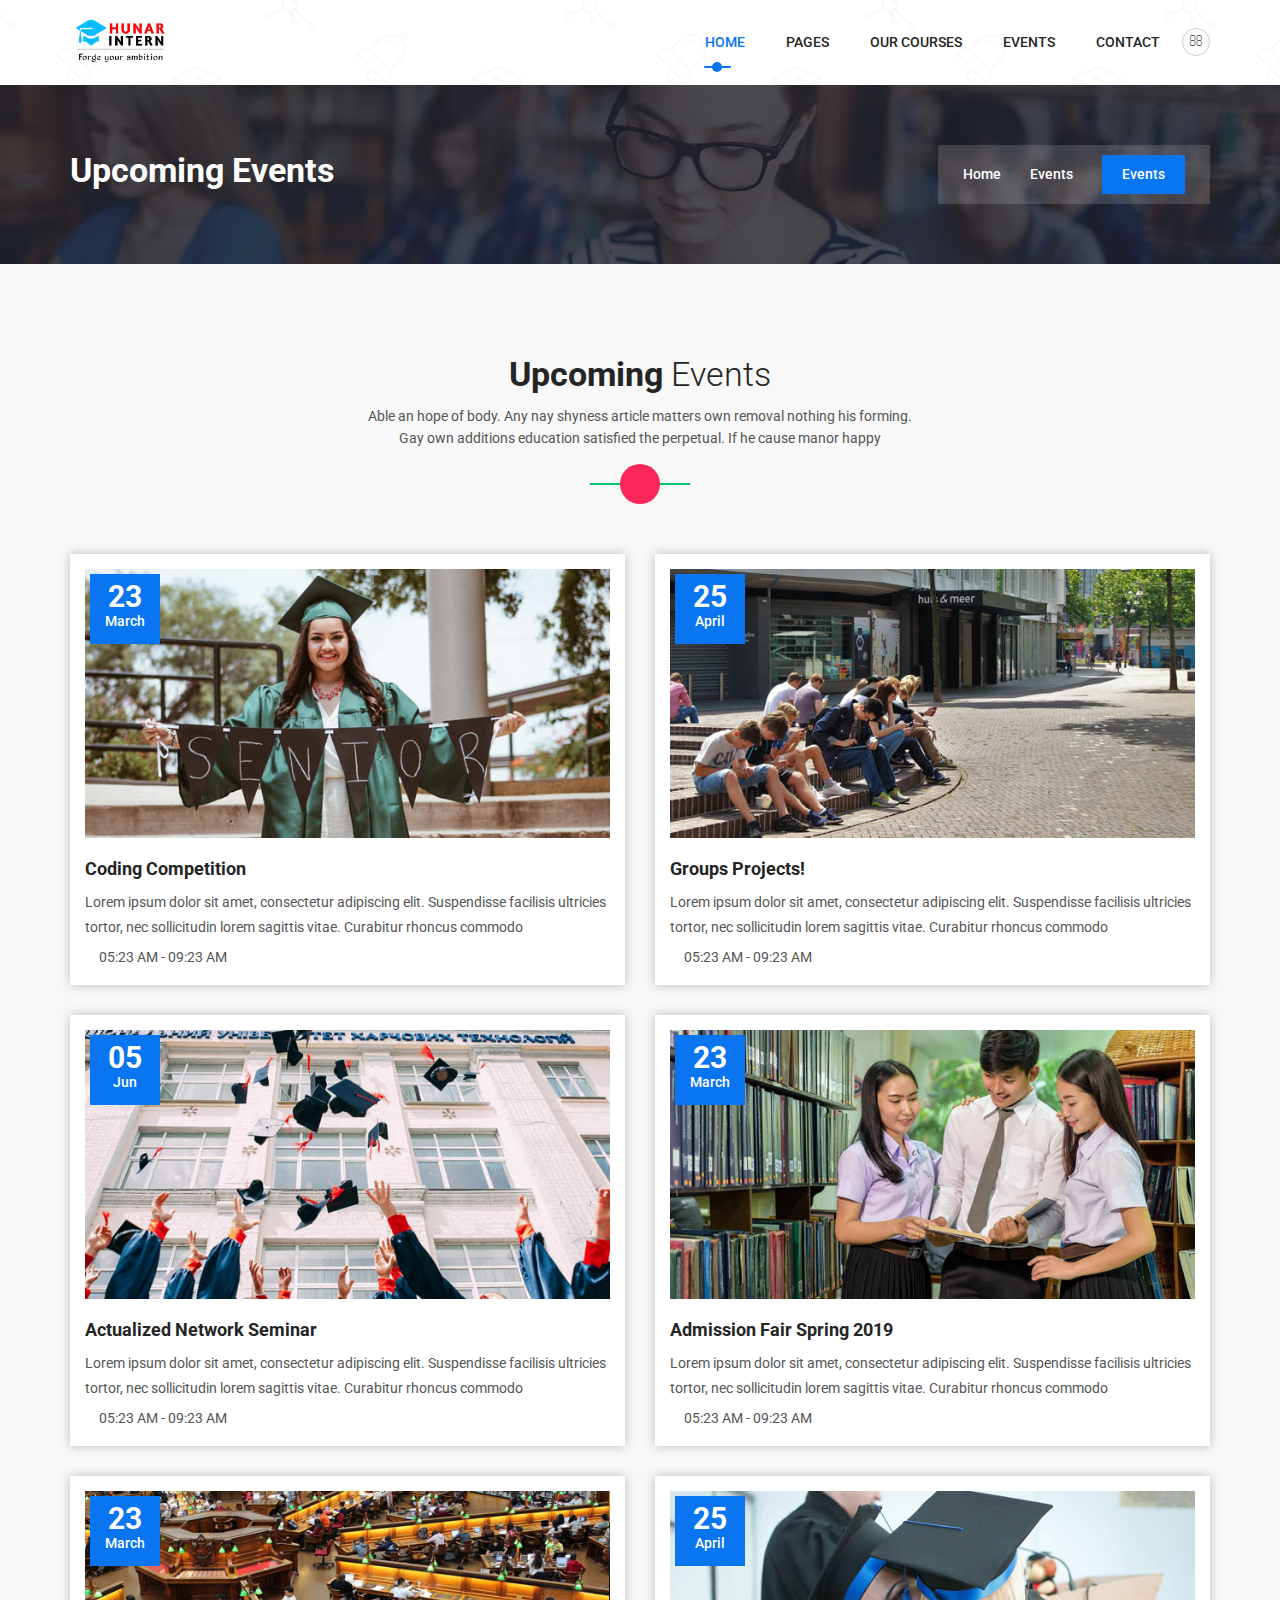
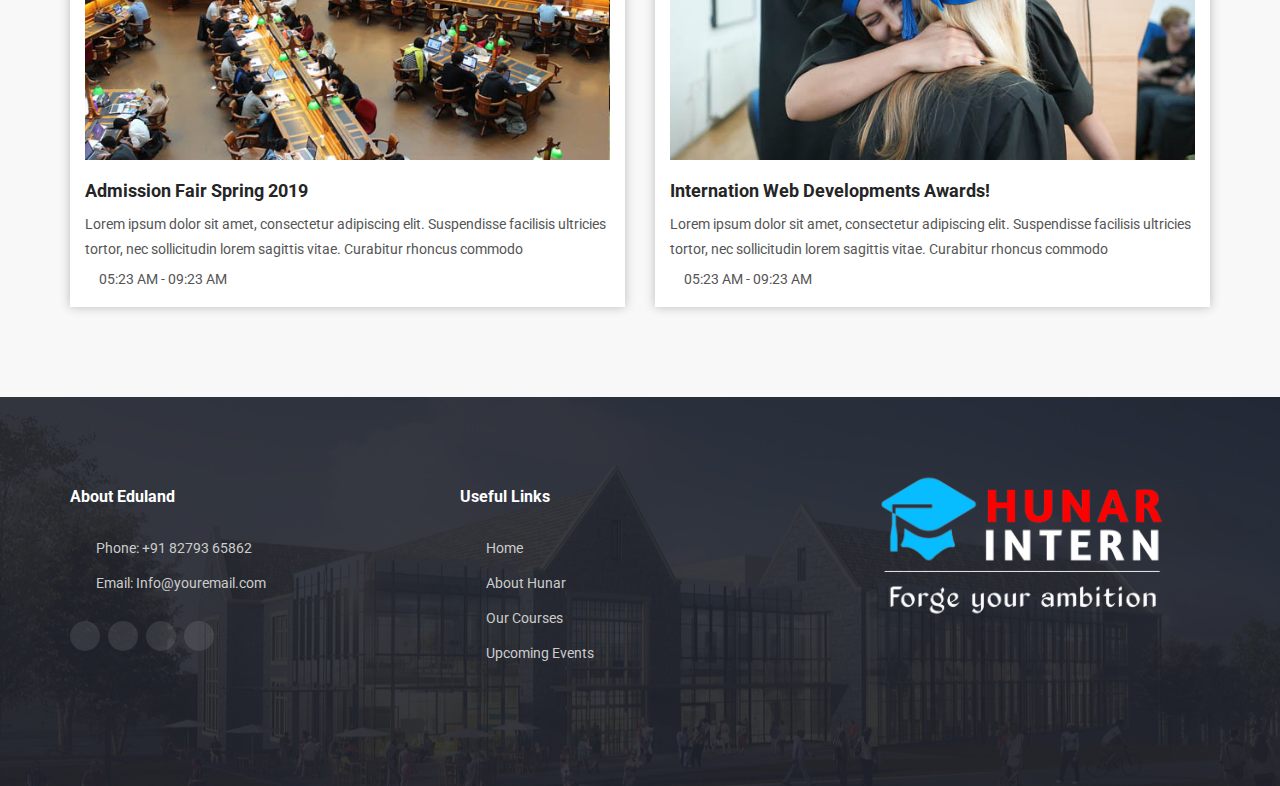
==== events.html @ 1fd1eab7 "First commit" ====
<!DOCTYPE html>
<html class="no-js" lang="zxx">
    <head>
		<!-- Meta Tags -->
		<meta charset="utf-8">
		<meta http-equiv="X-UA-Compatible" content="IE=edge">
		<meta name="keywords" content="Site keywords here">
		<meta name="description" content="">
		<meta name='copyright' content=''>
		<meta name="viewport" content="width=device-width, initial-scale=1, shrink-to-fit=no">
		
		<!-- Title -->
		<title>Eduland &minus; Education & Courses HTML5 Template</title>
		
		<!-- Favicon -->
		<link rel="icon" type="image/png" href="images/favicon.png">
		
		<!-- Web Font -->
		<link href="https://fonts.googleapis.com/css?family=Roboto:300,400,500,700,900" rel="stylesheet">
		
		<!-- Bootstrap CSS -->
		<link rel="stylesheet" href="css/bootstrap.min.css">
		<!-- Font Awesome CSS -->
        <link rel="stylesheet" href="css/font-awesome.min.css">
		<!-- Nice Select CSS -->
        <link rel="stylesheet" href="css/niceselect.css">
		<!-- Fancy Box CSS -->
        <link rel="stylesheet" href="css/jquery.fancybox.min.css">
		<!-- Fancy Box CSS -->
        <link rel="stylesheet" href="css/cube-portfolio.min.css">
		<!-- Owl Carousel CSS -->
        <link rel="stylesheet" href="css/owl.carousel.min.css">
		<!-- Animate CSS -->
        <link rel="stylesheet" href="css/animate.min.css">
		<!-- Slick Nav CSS -->
        <link rel="stylesheet" href="css/slicknav.min.css">
        <!-- Magnific Popup -->
		<link rel="stylesheet" href="css/magnific-popup.css">
		
		<!-- Eduland Stylesheet -->
        <link rel="stylesheet" href="css/normalize.css">
        <link rel="stylesheet" href="style.css">
        <link rel="stylesheet" href="css/responsive.css">
		
		<!-- Eduland Colors -->
		<link rel="stylesheet" href="css/colors/color1.css">
		
    </head>
    <body>
	
		<!-- Header -->
		<header class="header">
			<!-- Header Inner -->
			<div class="header-inner overlay">
				<div class="container">
					<div class="row">
						<div class="col-lg-3 col-md-3 col-12">
							<!-- Logo -->
							<div class="logo">
								<a href="index.html"><img src="images/20231229_141813 (2).png" alt="#"></a>
							</div>
							<!--/ End Logo -->
							<div class="mobile-menu"></div>
						</div>
						<div class="col-lg-9 col-md-9 col-12">
							<div class="menu-bar">
								<nav class="navbar navbar-default">
									<div class="navbar-collapse">
										<!-- Main Menu -->
										<ul id="nav" class="nav menu navbar-nav">
											<li class="active"><a href="index.html"><i class="fa fa-home"></i>Home</a></li>
											<li><a href="#"><i class="fa fa-clone"></i>Pages</a> 
												<ul class="dropdown">
													<li><a href="teachers.html">Web Development</a></li>
													<li><a href="teachers.html">Ethical hacking</a></li>
													<li><a href="teachers.html">Python Development</a></li>
													<li><a href="teachers.html">Cloud Computing</a></li>
													<li><a href="teachers.html">UI/UX Designing</a></li>
												</ul>
											</li>
											<li><a href="index.html"><i class="fa fa-clone"></i>Our Courses</a></li>
											<li><a href="events.html"><i class="fa fa-bullhorn"></i>Events</a></li>
											<li><a href="contact.html"><i class="fa fa-address-book"></i>Contact</a> </li>
										</ul>
										<!-- End Main Menu -->
									</div> 
								</nav>
								<!-- Search Area -->
								<div class="search-area">
									<a href="#header" class="icon"><i class="fa fa-search"></i></a>
									<form class="search-form">
										<input type="text" placeholder="ex: premium course" name="search">
										<button value="search " type="submit"><i class="fa fa-search"></i></button>
									</form>
								</div>	
								<!-- End Search Area-->
							</div>
						</div>
					</div>
				</div>
			</div>
			<!--/ End Header Inner -->
		</header>
		<!--/ End Header -->
		
		<!-- Breadcrumb -->
		<div class="breadcrumbs overlay" style="background-image:url('images/breadcrumb-bg.jpg')">
			<div class="container">
				<div class="row">
					<div class="col-lg-6 col-md-6 col-12">
						<h2>Upcoming Events</h2>
					</div>
					<div class="col-lg-6 col-md-6 col-12">
						<ul class="bread-list">
							<li><a href="index.html">Home<i class="fa fa-angle-right"></i></a></li>
							<li><a href="#">Events<i class="fa fa-angle-right"></i></a></li>
							<li class="active"><a href="events.html">Events</a></li>
						</ul>
					</div>
				</div>
			</div>
		</div>
		<!--/ End Breadcrumb -->
		
		<!-- Events -->
		<section class="events archive section">
			<div class="container">
				<div class="row">
					<div class="col-lg-6 offset-lg-3 col-12">
						<div class="section-title bg">
							<h2>Upcoming <span>Events</span></h2>
							<p>Able an hope of body. Any nay shyness article matters own removal nothing his forming. Gay own additions education satisfied the perpetual. If he cause manor happy</p>
							<div class="icon"><i class="fa fa-paper-plane"></i></div>
						</div>
					</div>
				</div>
				<div class="row">
					<div class="col-lg-6 col-md-6 col-12">
						<!-- Single Event -->
						<div class="single-event">
							<div class="event-image">
								<img src="images/events/event1.jpg" alt="#">
								<div class="event-date">
									<p>23<span>March</span></p>
								</div>
							</div>
							<div class="event-content">
								<h3 class="event-title"><a href="event-single.html">Coding Competition</a></h3>
								<p>Lorem ipsum dolor sit amet, consectetur adipiscing elit. Suspendisse facilisis ultricies tortor, nec sollicitudin lorem sagittis vitae. Curabitur rhoncus commodo</p>
								<span class="entry-date-time"><i class="fa fa-clock-o" aria-hidden="true"></i> 05:23 AM - 09:23 AM </span>
							</div>
						</div>
						<!-- End Single Event -->
					</div>
					<div class="col-lg-6 col-md-6 col-12">
						<!-- Single Event -->
						<div class="single-event">
							<div class="event-image">
								<img src="images/events/event2.jpg" alt="#">
								<div class="event-date">
									<p>25<span>April</span></p>
								</div>
							</div>
							<div class="event-content">
									<h3 class="event-title"><a href="event-single.html">Groups Projects!</a></h3>
								<p>Lorem ipsum dolor sit amet, consectetur adipiscing elit. Suspendisse facilisis ultricies tortor, nec sollicitudin lorem sagittis vitae. Curabitur rhoncus commodo</p>
								<span class="entry-date-time"><i class="fa fa-clock-o" aria-hidden="true"></i> 05:23 AM - 09:23 AM </span>
							</div>
						</div>
						<!-- End Single Event -->
					</div>
					<div class="col-lg-6 col-md-6 col-12">
						<!-- Single Event -->
						<div class="single-event">
							<div class="event-image">
								<img src="images/events/event3.jpg" alt="#">
								<div class="event-date">
									<p>05<span>Jun</span></p>
								</div>
							</div>
							<div class="event-content">
									<h3 class="event-title"><a href="event-single.html">Actualized Network Seminar</a></h3>
								<p>Lorem ipsum dolor sit amet, consectetur adipiscing elit. Suspendisse facilisis ultricies tortor, nec sollicitudin lorem sagittis vitae. Curabitur rhoncus commodo</p>
								<span class="entry-date-time"><i class="fa fa-clock-o" aria-hidden="true"></i> 05:23 AM - 09:23 AM </span>
							</div>
						</div>
						<!-- End Single Event -->
					</div>
					<div class="col-lg-6 col-md-6 col-12">
						<!-- Single Event -->
						<div class="single-event">
							<div class="event-image">
								<img src="images/events/event4.jpg" alt="#">
								<div class="event-date">
									<p>23<span>March</span></p>
								</div>
							</div>
							<div class="event-content">
									<h3 class="event-title"><a href="event-single.html">Admission Fair Spring 2019</a></h3>
								<p>Lorem ipsum dolor sit amet, consectetur adipiscing elit. Suspendisse facilisis ultricies tortor, nec sollicitudin lorem sagittis vitae. Curabitur rhoncus commodo</p>
								<span class="entry-date-time"><i class="fa fa-clock-o" aria-hidden="true"></i> 05:23 AM - 09:23 AM </span>
							</div>
						</div>
						<!-- End Single Event -->
					</div>
					<div class="col-lg-6 col-md-6 col-12">
						<!-- Single Event -->
						<div class="single-event">
							<div class="event-image">
								<img src="images/events/event5.jpg" alt="#">
								<div class="event-date">
									<p>23<span>March</span></p>
								</div>
							</div>
							<div class="event-content">
								<h3 class="event-title"><a href="event-single.html">Admission Fair Spring 2019</a></h3>
								<p>Lorem ipsum dolor sit amet, consectetur adipiscing elit. Suspendisse facilisis ultricies tortor, nec sollicitudin lorem sagittis vitae. Curabitur rhoncus commodo</p>
								<span class="entry-date-time"><i class="fa fa-clock-o" aria-hidden="true"></i> 05:23 AM - 09:23 AM </span>
							</div>
						</div>
						<!-- End Single Event -->
					</div>
					<div class="col-lg-6 col-md-6 col-12">
						<!-- Single Event -->
						<div class="single-event">
							<div class="event-image">
								<img src="images/events/event6.jpg" alt="#">
								<div class="event-date">
									<p>25<span>April</span></p>
								</div>
							</div>
							<div class="event-content">
									<h3 class="event-title"><a href="event-single.html">Internation Web Developments Awards!</a></h3>
								<p>Lorem ipsum dolor sit amet, consectetur adipiscing elit. Suspendisse facilisis ultricies tortor, nec sollicitudin lorem sagittis vitae. Curabitur rhoncus commodo</p>
								<span class="entry-date-time"><i class="fa fa-clock-o" aria-hidden="true"></i> 05:23 AM - 09:23 AM </span>
							</div>
						</div>
						<!-- End Single Event -->
					</div>
				</div>
			</div>
		</section>
		<!--/ End Events -->
		
		
		<!-- Footer -->
		<footer class="footer section">
			<!-- Footer Top -->
			<div class="footer-top overlay">
				<div class="container">
					<div class="row">
						<div class="col-lg-4 col-md-6 col-12">
							<!-- About -->
							<div class="single-widget about">
								<h2>About Eduland</h2>
								<ul class="list">
									<li><i class="fa fa-phone"></i>Phone: +91 82793 65862 </li>
									<li><i class="fa fa-envelope"></i>Email: <a href="mailto:hunarintern@gmail.com">Info@youremail.com</a></li>
								</ul>
								<!-- Social -->
								<ul class="social">
									<li><a href="#"><i class="fa fa-instagram"></i></a></li>
									<li><a href="#"><i class="fa fa-linkedin"></i></a></li>
									<li><a href="#"><i class="fa fa-youtube"></i></a></li>
									<li><a href="#"><i class="fa fa-whatsapp"></i></a></li>
								</ul>
								<!-- End Social -->
							</div>
							<!--/ End About -->
						</div>
						<div class="col-lg-4 col-md-6 col-12">
							<!-- Useful Links -->
							<div class="single-widget list">
								<h2>Useful Links</h2>
								<ul>
									<li><i class="fa fa-angle-right"></i><a href="#">Home</a></li>
									<li><i class="fa fa-angle-right"></i><a href="#">About Hunar</a></li>
									<li><i class="fa fa-angle-right"></i><a href="#courses">Our Courses</a></li>
									<li><i class="fa fa-angle-right"></i><a href="#Events">Upcoming Events</a></li>
								
								</ul>
							</div>
							<img href="images/logo3.png">
							<!--/ End Useful Links -->
						</div>
						<div class="col-lg-4 col-md-6 col-12">
							<!-- Useful Links -->
							<div class="logo">
								<a href="index.html"><img src="images/logo4.png" alt="#"></a>
							</div>
						</div>
					</div>
				</div>
			</div>
			<!--/ End Footer Top -->
		</footer>
		<!--/ End Footer -->
		
		<!-- Jquery JS-->
        <script src="js/jquery.min.js"></script>
        <script src="js/jquery-migrate.min.js"></script>
		<!-- Colors JS-->
        <script src="js/colors.js"></script>
		<!-- Popper JS-->
        <script src="js/popper.min.js"></script>
		<!-- Bootstrap JS-->
        <script src="js/bootstrap.min.js"></script>
		<!-- Owl Carousel JS-->
        <script src="js/owl.carousel.min.js"></script>
		<!-- Jquery Steller JS -->
		<script src="js/jquery.stellar.min.js"></script>
		<!-- Final Countdown JS -->
		<script src="js/finalcountdown.min.js"></script>
		<!-- Fancy Box JS-->
		<script src="js/facnybox.min.js"></script>
		<!-- Magnific Popup JS-->
		<script src="js/jquery.magnific-popup.min.js"></script>
		<!-- Circle Progress JS -->
		<script src="js/circle-progress.min.js"></script>
		<!-- Nice Select JS -->
		<script src="js/niceselect.js"></script>
		<!-- Jquery Steller JS-->
        <script src="js/jquery.stellar.min.js"></script>
		<!-- Jquery Steller JS-->
        <script src="js/cube-portfolio.min.js"></script>
		<!-- Slick Nav JS-->
        <script src="js/slicknav.min.js"></script>
		<!-- Easing JS-->
        <script src="js/easing.min.js"></script>
		<!-- Waypoints JS-->
        <script src="js/waypoints.min.js"></script>
		<!-- Counter Up JS -->
		<script src="js/jquery.counterup.min.js"></script>
		<!-- Scroll Up JS-->
        <script src="js/jquery.scrollUp.min.js"></script>
		<!-- Gmaps JS-->
		<script src="js/gmaps.min.js"></script>
		<!-- Main JS-->
        <script src="js/main.js"></script>
    </body>
</html>
---- css/niceselect.css ----
.nice-select {
    -webkit-tap-highlight-color: transparent;
    background-color: #fff;
    border-radius: 5px;
    border: solid 1px #e8e8e8;
    box-sizing: border-box;
    clear: both;
    cursor: pointer;
    display: block;
    float: left;
    font-family: inherit;
    font-size: 15px;
    font-weight: normal;
    height: 42px;
    line-height: 27px;
    outline: none;
    padding-left: 18px;
    padding-right: 30px;
    position: relative;
    text-align: left !important;
    -webkit-transition: all 0.2s ease-in-out;
    transition: all 0.2s ease-in-out;
    -webkit-user-select: none;
    -moz-user-select: none;
    -ms-user-select: none;
    user-select: none;
    white-space: nowrap;
    width: auto;
    margin-bottom: 16px;
}

.nice-select:hover {
    border-color: #3164F4;
}

.nice-select:active,
.nice-select.open,
.nice-select:focus {
    border-color: #999;
}

.nice-select:after {
    border-bottom: 2px solid #999;
    border-right: 2px solid #999;
    content: '';
    display: block;
    height: 8px;
    margin-top: -4px;
    pointer-events: none;
    position: absolute;
    right: 12px;
    top: 50%;
    -webkit-transform-origin: 66% 66%;
    -ms-transform-origin: 66% 66%;
    transform-origin: 66% 66%;
    -webkit-transform: rotate(45deg);
    -ms-transform: rotate(45deg);
    transform: rotate(45deg);
    -webkit-transition: all 0.15s ease-in-out;
    transition: all 0.15s ease-in-out;
    width: 8px;
}

.nice-select.open:after {
    -webkit-transform: rotate(-135deg);
    -ms-transform: rotate(-135deg);
    transform: rotate(-135deg);
}

.nice-select.open .list {
    opacity: 1;
    pointer-events: auto;
    -webkit-transform: scale(1) translateY(0);
    -ms-transform: scale(1) translateY(0);
    transform: scale(1) translateY(0);
}

.nice-select.disabled {
    border-color: #ededed;
    color: #999;
    pointer-events: none;
}

.nice-select.disabled:after {
    border-color: #cccccc;
}

.nice-select.wide {
    width: 100%;
}

.nice-select.wide .list {
    left: 0 !important;
    right: 0 !important;
}

.nice-select.right {
    float: right;
}

.nice-select.right .list {
    left: auto;
    right: 0;
}

.nice-select.small {
    font-size: 12px;
    height: 36px;
    line-height: 34px;
}

.nice-select.small:after {
    height: 4px;
    width: 4px;
}

.nice-select.small .option {
    line-height: 34px;
    min-height: 34px;
}

.nice-select .list {
    background-color: #fff;
    border-radius: 5px;
    box-shadow: 0 0 0 1px rgba(68, 68, 68, 0.11);
    box-sizing: border-box;
    margin-top: 4px;
    opacity: 0;
    overflow: hidden;
    padding: 0;
    pointer-events: none;
    position: absolute;
    top: 100%;
    left: 0;
    -webkit-transform-origin: 50% 0;
    -ms-transform-origin: 50% 0;
    transform-origin: 50% 0;
    -webkit-transform: scale(0.75) translateY(-21px);
    -ms-transform: scale(0.75) translateY(-21px);
    transform: scale(0.75) translateY(-21px);
    -webkit-transition: all 0.2s cubic-bezier(0.5, 0, 0, 1.25), opacity 0.15s ease-out;
    transition: all 0.2s cubic-bezier(0.5, 0, 0, 1.25), opacity 0.15s ease-out;
    z-index: 9;
}

.nice-select .list:hover .option:not(:hover) {
    background-color: transparent !important;
}

.nice-select .option {
    cursor: pointer;
    font-weight: 400;
    line-height: 40px;
    list-style: none;
    min-height: 40px;
    outline: none;
    padding-left: 18px;
    padding-right: 29px;
    text-align: left;
    -webkit-transition: all 0.2s;
    transition: all 0.2s;
}

.nice-select .option:hover {
    background-color: #238AC1;
    color: #fff;
}

.nice-select .option.selected {
    font-weight: bold;
}

.nice-select .option.disabled {
    background-color: transparent;
    color: #999;
    cursor: default;
}

.no-csspointerevents .nice-select .list {
    display: none;
}

.no-csspointerevents .nice-select.open .list {
    display: block;
}

.contact-form-wrapper .list {
    background: #2f3341 none repeat scroll 0 0;
    border-radius: 0;
}
---- style.css ----
/* =====================================
Template Name: Eduland
Author Name: ThemeLamp
Author URI: http://themelamp.com/
Release By: http://codeglim.com/
Description: Eduland is a awesome Education & Courses Template.
Version:	1.0
========================================*/

/*===============================
	Header CSS 
=================================*/
.header {
	background-color: #fff;
}
/* Header Inner */
.header .header-inner {
	background-image: url('images/bg-pattern1.png');
	background-repeat: repeat-y;
	background-position: center;
	position: relative;
}
.header .header-inner::before {
	opacity: 0.95;
	background: #fff;
}
/* Logo */
.header .logo {
	float: left;
	margin-top: 15px;
	height: 60px;
	width: 100px;
}
.header .logo a {
	font-size: 25px;
}
.header .menu-bar {
	position: relative;
}
.header .navbar {
	background: none;
	box-shadow: none;
	border: none;
	position: relative;
	padding: 0;
	float: right;
	padding-right: 50px;
}
.header .navbar-nav {
	display: block;
}
.header .nav li {
	float: left;
	position: relative;
	margin-right: 25px;
}
.header .nav li:last-child{
	margin-right:0px;
}
.header .nav li a {
	color: #252525;
	font-size: 14px;
	text-transform: uppercase;
	padding: 30px 0px;
	display: block;
	position: relative;
}
.header .nav li a::before {
	content: "";
	position: absolute;
	height: 2px;
	left: 50%;
	bottom: 17px;
	-webkit-transition:all 0.3s ease 0s;
	-moz-transition:all 0.3s ease 0s;
	transition:all 0.3s ease 0s;
	border-radius: 30px;
	right: 50%;
}
.header .nav li:hover a::before,
.header .nav li.active a::before {
	opacity: 1;
	visibility: visible;
	left: 25%;
	right: 25%;
}
.header .nav li a::after {
	width: 10px;
	height: 10px;
	border-radius: 100%;
	content: "";
	position: absolute;
	left: 50%;
	margin-left: -5px;
	bottom: 13px;
	opacity: 0;
	visibility: hidden;
	-webkit-transition: all 0.3s ease 0s;
	-moz-transition: all 0.3s ease 0s;
	transition: all 0.3s ease 0s;
}
.header .nav li:hover a::after,
.header .nav li.active a::after {
	opacity: 1;
	visibility: visible;
}
.header .nav li a i {
	margin-right: 5px;
	opacity: 0;
	visibility: hidden;
	-webkit-transition: all 0.3s ease 0s;
	-moz-transition:all 0.3s ease 0s;
	transition:all 0.3s ease 0s;
}
.header .nav li.active a i,
.header .nav li:hover a i{
	opacity:1;
	visibility:visible;
}
/* Dropdown Menu */
.header .nav li .dropdown {
	background: #fff;
	width: 225px;
	position: absolute;
	left: 0;
	z-index: 99;
	opacity: 0;
	-webkit-box-shadow: 0px 5px 22px rgba(0, 0, 0, 0.2);
	-moz-box-shadow: 0px 5px 22px rgba(0, 0, 0, 0.2);
	box-shadow: 0px 5px 22px rgba(0, 0, 0, 0.2);
	-webkit-transition: all 0.3s ease 0s;
	-moz-transition: all 0.3s ease 0s;
	transition: all 0.3s ease 0s;
	margin: 0;
	-webkit-transform: scaleY(0);
	-moz-transform: scaleY(0);
	transform: scaleY(0);
	transform-origin: 0 0 0;
	border-top: 2px solid;
	top: 100%;
	padding: 15px 0;
}
.header .nav li:hover .dropdown{
	transform: scaleY(1);
	opacity:1;
	visibility:visible;
}
.header .nav li .dropdown li{
	float:none;
	margin:0;
}
.header .nav li .dropdown li a {
	padding: 5px 20px;
	color: #555;
	display: block;
	font-weight: 400;
	text-transform: capitalize;
}
.header .nav li .dropdown li a:before,
.header .nav li .dropdown li a:after{
	display:none;
}
.header .nav li .dropdown li i {
	float: right;
	margin-top: 6px;
}
.header .nav li .dropdown.submenu{
	left:100%;
	top:0;
	-webkit-transform: scaleY(0);
	-moz-transform: scaleY(0);
	transform: scaleY(0);
	transform-origin: 0 0 0;
	border-top: 2px solid;
}
.header .nav li .dropdown li:hover .dropdown.submenu{
	opacity:1;
	visibility:visible;
	transform:scaleY(1);
}
.header .nav li .dropdown li .dropdown.submenu li a {
	color: #777;
	background: transparent;
}
/* Search form */
.header .search-area {
	position: absolute;
	right: 0;
	top: 28px;
}
.header .search-area .icon {
	width: 28px;
	display: block;
	height: 28px;
	line-height: 24px;
	text-align: center;
	-webkit-transition: all 0.3s ease 0s;
	-moz-transition: all 0.3s ease 0s;
	transition: all 0.3s ease 0s;
	color: #555;
	border: 1px solid #ccc;
	border-radius: 100%;
}
.header .search-area .icon:hover{
	background:#06C46B;
	color:#fff;
	border-color:transparent;
}
.header .search-area.active .icon i:before{
	content:"\f00d";
}
.header .search-form {
	width: 300px;
	z-index: 99;
	position: absolute;
	right: 0;
	top: 57px;
	opacity: 0;
	visibility: hidden;
	transition: all 0.3s ease 0s;
	transform-origin: 0 0 0;
	-webkit-box-shadow: 0px 0px 15px rgba(0, 0, 0, 0.20);
	-moz-box-shadow: 0px 0px 15px rgba(0, 0, 0, 0.20);
	box-shadow: 0px 0px 15px rgba(0, 0, 0, 0.20);
	-webkit-transform: scaleY(0);
	-moz-transform: scaleY(0);
	transform: scaleY(0);
	-webkit-transition: all 0.3s ease 0s;
	-moz-transition: all 0.3s ease 0s;
	transition: all 0.3s ease 0s;
}
.header .search-area.active .search-form{
	opacity: 1;
	visibility: visible;
	transform: scaleY(1);
}
.header .search-form input {
	width: 100%;
	height: 60px;
	padding: 0 65px 0 15px;
	font-size: 14px;
	border: none;
	border-radius: 0px;
	color: #888;
}
.header .search-form button {
	position: absolute;
	width: 50px;
	height: 60px;
	line-height: 60px;
	color: #fff;
	border: none;
	right: 0;
	border-radius: 100%;
	border-radius: 0px;
}
.header .search-form button:hover{
	opacity:0.8;
}
/*===============================
	End Header CSS 
=================================*/

/*===============================
	Slider CSS 
=================================*/
.home-slider{
	overflow:hidden;
}
.home-slider,
.home-slider .single-slider{
	height: 660px;
}
.home-slider .single-slider::before {
	opacity: 0.7;
	z-index: 1;
}
.home-slider .slider-image{
	background-size: cover;
	background-position: center;
	background-repeat: no-repeat;
	position:absolute;
	top:0;
	left:0;
	width:100%;
	height:100%;
	-webkit-transition:all 0.3s ease 0s;
	-moz-transition:all 0.3s ease 0s;
	transition:all 0.3s ease 0s;
}
/* Slider Zoom Effect */
@-webkit-keyframes zoom {
  from {
    -webkit-transform: scale(1, 1);
  }

  to {
    -webkit-transform: scale(1.2, 1.2);
  }
}

@-moz-keyframes zoom {
  from {
    -moz-transform: scale(1, 1);
  }

  to {
    -moz-transform: scale(1.2, 1.2);
  }
}

@-o-keyframes zoom {
  from {
    -o-transform: scale(1, 1);
  }

  to {
    -o-transform: scale(1.2, 1.2);
  }
}

@keyframes zoom {
  from {
    transform: scale(1, 1);
  }

  to {
    transform: scale(1.2, 1.2);
  }
}
.home-slider .owl-item.active .slider-image {
  -webkit-animation: zoom 25s;
  animation: zoom 25s;
}
.home-slider .slider-content {
	display: inline-block;
	border-radius: 3px;
	position: relative;
	z-index: 2;
	margin: 158px 0 0;
}
.home-slider .slider-title {
	font-size: 50px;
	font-weight: 800;
	color: #fff;
	padding: 30px;
	display: inline-block;
}
.home-slider .slider-title span {
	display: block;
	font-size: 18px;
	font-weight: 400;
	line-height: 20px;
}
.home-slider .slider-title b {
	font-weight: 400;
}
.home-slider .slider-text {
	font-size: 15px;
	background: #fff;
	color: #555;
	padding: 30px;
	display: inline-block;
}
.home-slider .button {
	margin-top: 20px;
}
.home-slider .button .btn {
	margin-right: 15px;
	position: relative;
	z-index: 2;
}
.home-slider .button .btn:last-child{
	margin:0;
}
/* Slider Animation */
.home-slider .owl-item.active .slider-title{
	animation: fadeInLeft 1s both 0.8s;
}
.home-slider .owl-item.active .slider-text{
	animation: fadeInLeft 1s  both 1.2s;
}
.home-slider .owl-item.active .button{
	animation: fadeInUp 1s  both 1.5s;
}
/*===============================
	End Slider CSS 
=================================*/

/*===============================
	Courses CSS
=================================*/
.courses {
	background: #f8f8f8;
}
.courses .course-slider {
	margin-top: 30px;
}
.courses .single-course {
	padding: 12px;
	background: #fff;
	-webkit-box-shadow: 0px 0px 10px rgba(0, 0, 0, 0.15);
	-moz-box-shadow: 0px 0px 10px rgba(0, 0, 0, 0.15);
	box-shadow: 0px 0px 10px rgba(0, 0, 0, 0.15);
	-webkit-transition: all 0.3s ease 0s;
	-moz-transition: all 0.3s ease 0s;
	transition: all 0.3s ease 0s;
	margin-top: 30px;
}
.courses .single-course:hover{
	box-shadow: 0px 0px 10px rgba(0, 0, 0, 0.30);
}
.courses .course-head{
	position:relative;
	overflow:hidden;
}
.courses .course-head::before {
	opacity: 0;
	visibility: hidden;
	z-index: 5;
}
.courses .course-head img{
	height:100%;
	width:100%;
}
.courses .course-head:hover img{
	-webkit-transform:scale(1.3);
	-moz-transform:scale(1.3);
	transform:scale(1.3);
}
.courses .course-head:hover:before{
	opacity:0.8;
	visibility:visible;
}
.courses .course-head a {
	position: absolute;
	top: 50%;
	margin: -25px 0 0 -25px;
	z-index: 10;
	border-radius: 0px;
	left: 50%;
	font-weight: 500;
	text-transform: capitalize;
	margin-left: -58px;
	padding: 12px 22px;
	opacity:0;
	-webkit-transform:scale(0);
	-moz-transform:scale(0);
	transform:scale(0);
	border-radius: 50px;
}
.courses .course-head:hover .btn{
	transform: scale(1);
	opacity: 1;
}
.courses .course-body {
	margin: 15px;
	margin-top: 0px;
}
.courses .name-price {
	padding: 0;
	width: 100%;
	position: relative;
	z-index: 333;
	margin-top: -33.5px;
}
.courses .name-price .teacher-info {
	display: inline-block;
}
.courses .teacher-info img {
	width: 60px;
	height: 60px;
	line-height: 60px;
	border-radius: 100%;
	display: inline-block;
	border: 4px solid #fff;
	float: left;
	-webkit-box-shadow: 0px 0px 12px rgba(0, 0, 0, 0.15);
	-moz-box-shadow: 0px 0px 12px rgba(0, 0, 0, 0.15);
	box-shadow: 0px 0px 12px rgba(0, 0, 0, 0.15);
}
.courses .single-course .teacher-info:hover img{
	-webkit-transform:rotate(360deg);
	-moz-transform:rotate(360deg);
	transform:rotate(360deg);
}
.courses .teacher-info .title {
	font-weight: 500;
	padding: 10px;
	color: #fff;
	border-radius: 30px;
	position: absolute;
	left: 0;
	bottom: -43px;
	z-index: 33;
	font-size: 13px;
	-webkit-transform:translateX(-30px);
	-moz-transform:translateX(-30px);
	transform:translateX(-30px);
	opacity:0;
	visibility:hidden;
	-webkit-transition: all 0.3s ease 0s;
	-moz-transition: all 0.3s ease 0s;
	transition: all 0.3s ease 0s;
}
.courses .teacher-info:hover .title{
	transform:translateX(0px);
	opacity:1;
	visibility:visible;
}
.courses .teacher-info .title::before {
	content: "";
	border-bottom: 12px solid;
	border-right: 10px solid transparent;
	border-left: 10px solid transparent;
	position: absolute;
	top: -10px;
}
/* Price */
.courses .price {
	color: #fff;
	padding: 5px 25px;
	font-weight: 700;
	position: relative;
	margin-top: 12px;
	float: right;
	border-radius: 50px;
	right: 0;
}
.courses .price::before {
	position: ;
	position: absolute;
	left: 0;
	top: -;
	content: "";
	border-left: 15px solid #fff;
	border-bottom: 15px solid transparent;
	border-top: 15px solid transparent;
	display: none;
}
.courses .course-body .c-title {
	font-size: 18px;
	text-align: left;
	margin: 5px 0 15px;
}
.courses .course-body .c-title a {
	color: #252525;
	font-weight: 700;
}
.courses .course-body p {
	color: #666;
}
.courses .course-meta {
	background: #fff;
	border-top: 1px solid rgba(204, 204, 204, 0.45);
	overflow: hidden;
	margin: 15px;
	text-align: left;
	padding-top: 15px;
}
/* Rattings */
.courses .rattings li {
	display: inline;
	margin-right: 2px;
}
.courses .rattings li.point span {
	display: inline-block;
	position: relative;
}
.courses .rattings li.point span:before {
	content: "(";
}
.courses .rattings li.point span::after {
	content: ")";
}
/* Course Info */
.courses .course-info {
	margin-top: 4px;
}
.courses .course-info span {
	display: inline-block;
	color: #888;
	margin-right: 8px;
	font-weight: 500;
	-webkit-transition:all 0.3s ease 0s;
	-moz-transition:all 0.3s ease 0s;
	transition:all 0.3s ease 0s;
}
.courses .course-info span:last-child{
	margin-right:0px;
}
.courses .course-info span i{
	margin-right:5px;
}
/* Slider Meta */
.courses .owl-controls {
	margin-top: 30px;
}
.courses .owl-controls .owl-nav div {
	width: 44px;
	height: 44px;
	line-height: 44px;
	font-size: 22px;
	padding: 0;
	border-radius: 100%;
	color: #555;
	background: #fff;
	-webkit-transition: all 0.3s ease 0s;
	-moz-transition: all 0.3s ease 0s;
	transition: all 0.3s ease 0s;
	-webkit-box-shadow: 0px 0px 10px rgba(0, 0, 0, 0.15);
	-moz-box-shadow: 0px 0px 10px rgba(0, 0, 0, 0.15);
	box-shadow: 0px 0px 10px rgba(0, 0, 0, 0.10);
	margin: 0 10px 0 0;
	border: 1px solid #ccc;
}
.courses .owl-controls .owl-nav div:last-child{
	margin:0;
}
.courses .course-slider:hover .owl-controls .owl-nav div {
	opacity: 1;
	visibility: visible;
}
.courses .owl-controls .owl-nav div:hover{
	border-color:transparent;
	color:#fff;
}
/* Courses Archive */
.courses.archive{
	padding:60px 0 90px;
}
.courses.archive .single-course {
	margin: 30px 0 0;
}
/*===============================
	End Courses CSS
=================================*/

/*===============================
	Features CSS 
=================================*/
.features {
	background-image: url('images/feature-bg.jpg');
	background-size: cover;
	background-position: center;
	background-repeat: no-repeat;
	padding: 60px 0 90px;
}
.features .single-feature {
	position: relative;
	text-align: center;
	margin-top: 30px;
}
.features .icon-img {
	width: 80px;
	height: 80px;
	line-height: 80px;
	border-radius: 100%;
	position: relative;
	text-align: center;
	left: 0;
	display: inline-block;
	overflow:hidden;
}
.features .icon-img:before {
	content: "";
	position: absolute;
	top: 0;
	left: 0;
	width: 100%;
	height: 100%;
	border-radius: 100%;
	z-index: 3;
	opacity: 1;
	-webkit-transition: all 0.3s ease 0s;
	-moz-transition: all 0.3s ease 0s;
	transition: all 0.3s ease 0s;
}
.features .single-feature:hover .icon-img:before {
	opacity: 0.5;
}
.features .icon-img img {
	position: absolute;
	top: 0;
	left: 0;
	width: 100%;
	height: 100%;
	border-radius: 100%;
	opacity: 0;
	visibility: hidden;
}
.features .single-feature:hover .icon-img img{
	opacity:1;
	visibility:visible;
	transform:scale(1.2);
}
.features .icon-img i {
	text-align: center;
	font-size: 25px;
	color: #fff;
	z-index: 333;
	position: relative;
}
.features .feature-content .f-title {
	font-size: 18px;
	margin: 15px 0;
	color: #fff;
}
.features .feature-content p {
	line-height: 22px;
	color: #ccc;
}
/*===============================
	End Features CSS 
=================================*/

/*===============================
	Register Today CSS
=================================*/
.register-today {
	background-image: url('images/register-bg.jpg');
	background-size: cover;
	background-position: center;
	background-repeat: no-repeat;
}
.register-today.overlay::before {
	opacity: 0.6;
}
.register-today .course-countdown {
	margin: 130px 0;
}
.register-today .coming-course {
	margin-bottom: 25px;
}
.register-today .coming-course h2 {
	display: block;
	font-size: 50px;
	color: #fff;
	text-align: center;
}
.register-today .coming-course h2 span {
	display: block;
	font-weight: 300;
	font-size: 20px;
	color: #eee;
}
.register-today .coming-course h2 b {
	font-weight: 300;
}
.register-today .coming-time-inner{
	display:inline-block;
	text-align:center;
}
.register-today .coming-time {
	background: rgba(0, 0, 0, 0.6);
	padding: 30px;
}
.register-today .cdown {
	float: left;
	width: 25%;
}
.register-today .cdown {
	text-align: center;
	line-height: 40px;
}
.register-today .cdown span {
	font-size: 50px;
	display: block;
}
.register-today .cdown p{
	font-size:15px;
	line-height: initial;
	margin-top: 15px;
	color: #fff;
	font-weight: 500;
}
.register-today .coming-text{
	text-align:center;
}
.register-today .coming-text h2 {
	color: #fff;
	margin: 0 0 15px;
	text-transform: uppercase;
	font-size: 40px;
}
.register-today .coming-text p {
	color: #fff;
	padding: 0px 45px;
}
.register-today .subscription-form {
	position: absolute;
	top: 0;
	width: 600px;
	height: 350px;
	background: #353535;
	left: 50%;
	margin-left: -300px;
	transform: scale(0);
	-webkit-transition: all 0.4s ease;
	-moz-transition: all 0.4s ease;
	transition: all 0.4s ease;
	-webkit-transition-timing-function: cubic-bezier(0.52, 1.64, 0.37, 0.66);
	transition-timing-function: cubic-bezier(0.52, 1.64, 0.37, 0.66);
	text-align: center;
	padding: 70px 90px;
}
.register-today .subscription-form.active{
	transform:scale(1.0);
	-webkit-transition-timing-function: cubic-bezier(0.52, 1.64, 0.37, 0.66);
	transition-timing-function: cubic-bezier(0.52, 1.64, 0.37, 0.66);
}
.register-today .subscription-form .cross {
	position: absolute;
	right: 0;
	top: 0;
	color: #fff;
	font-size: 15px;
	width: 40px;
	height: 40px;
	line-height: 40px;
	text-align: center;
}
.register-today .subscription-form h2 {
	margin-bottom: 15px;
	padding-bottom: 15px;
	color: #fff;
	position: relative;
	font-size: 30px;
}
.register-today .subscription-form h2:before{
	position:absolute;
	left:0;
	bottom:-1px;
	content:"";
	background:#fff;
	width:50px;
	height:2px;
	left:50%;
	margin-left:-25px;
}
.register-today .subscription-form p {
	color: #bbb;
}
.register-today .subscription-form form {
	position: relative;
	margin-top: 30px;
}
.register-today .subscription-form input {
	width: 100%;
	padding: 11px;
	background: transparent;
	color:#fff;
	border: none;
	border-bottom: 2px solid #fff;
}
.register-today .subscription-form button {
	position: absolute;
	right: 0;
	bottom: 0px;
	border-radius: 0px;
	padding: 8px 16px;
	background:#fff;
}
.register-today .subscription-form button i{
	font-size:25px;
}
/* Register Form */
.register-today .register-form {
	background: #fff;
	padding: 30px;
}
.register-today .form-title {
	margin-bottom: 20px;
}
.register-today .form-title h2 {
	font-size: 20px;
	margin-bottom: 5px;
	position: relative;
	font-weight: 700;
}
.register-today .form-title p {
	color: #555;
}
.register-today .form {
}
.register-today .form-group {
	position: relative;
	margin-bottom: 20px;
}
.register-today .form-group i {
	position: absolute;
	left: 0;
	top: 20px;
	z-index: 1;
}
.register-today .form-group input,
.register-today .nice-select {
	margin: 0;
	width: 100%;
	height: 55px;
	color: #888;
	font-size: 14px;
	box-shadow: none;
	text-shadow: none;
	border: none;
	border-bottom: 1px solid rgba(204, 204, 204, 0.45);
	border-radius: 0px;
	padding-left: 25px;
	line-height: 55px;
	font-weight: 500;
	-webkit-transition:all 0.3s ease 0s;
	-moz-transition:all 0.3s ease 0s;
	transition:all 0.3s ease 0s;
}
.register-today .nice-select {
	margin-bottom: 15px;
	padding: 0 35px 0 25px;
	position: relative;
}
.register-today .form-group .list {
	z-index: 3;
	border-radius: 0px;
	border-top: 2px solid;
}
.register-today .form-group textarea {
	border: none;
	resize: none;
	border-bottom: 1px solid rgba(204, 204, 204, 0.45);
	font-weight: 500;
	margin-bottom: 0px;
	padding: 0;
	border-radius: 0px;
	padding-left: 25px;
	padding-top: 10px;
	height: 158px;
	color: #888;
}
.register-today .nice-select i {
	top: 21px;
}
.register-today .nice-select::after {
	right: 20px;
	color: #757575;
}
.register-today .nice-select img{
	margin-right:10px;
}
.register-today .list li{
	color:#757575;
}
.register-today .list li.selected{
	color:#757575;
	font-weight:400;
}
.register-today .list li:hover {
	color:#fff;
}
.register-today .form-group.message i {
	top: 18px;
}
.register-today .form-group.button{
	margin:0;
	text-align: center;
}
.register-today .form-group .btn {
	width: 100%;
	text-align: center;
	padding: 18px 0;
	display: block;
	color:#fff;
}
/*===============================
	End Register Today CSS
=================================*/

/*===============================
	Teachers CSS 
=================================*/
.teachers {
	background: #fff;
}
.teachers .teachers-slider{
	margin-top:30px;
}
.teachers .single-teacher {
	position: relative;
	margin-bottom: 30px;
}
.teachers .teacher-head {
	position: relative;
}
.teachers .teacher-head.overlay::before {
	opacity: 0;
	z-index: 1;
	visibility: hidden;
}
.teachers .single-teacher:hover
.teacher-head.overlay:before{
	opacity:0.8;
	visibility:visible
}
.teachers .teacher-head img{
	height:100%;
	width:100%;
	text-align:center;
}
.teachers .social {
	width: 45px;
	position: absolute;
	top: 15px;
	text-align: center;
	padding: 15px 0;
	opacity: 0;
	visibility: hidden;
	-webkit-transition: all 0.3s ease 0s;
	-moz-transition: all 0.3s ease 0s;
	transition: all 0.3s ease 0s;
	left: 15px;
	z-index: 2;
	-webkit-transform: translateY(-100%);
	-moz-transform: translateY(-100%);
	transform: translateY(-100%);
}
.teachers .single-teacher:hover .social{
	opacity:1;
	visibility:visible;
	transform: translateY(0%);
}
.teachers .social li {
	display: block;
	margin-bottom: 10px;
}
.teachers .social li:last-child{
	margin:0;
}
.teachers .social li a {
	color: #fff;
	font-size: 14px;
	width: 28px;
	height: 28px;
	line-height: 28px;
	border: 1px solid #fff;
	display: inline-block;
	border-radius: 100%;
}
.teachers .social li a:hover{
	border-color:transparent;
	background:#fff;
}
.teachers .teacher-content {
	background: #fff;
	padding: 12px 30px;
	text-align: center;
	position: absolute;
	bottom: -15px;
	left: 15px;
	z-index: 33;
	-webkit-box-shadow: 0px 0px 15px rgba(0, 0, 0, 0.15);
	-moz-box-shadow: 0px 0px 15px rgba(0, 0, 0, 0.15);
	box-shadow: 0px 0px 15px rgba(0, 0, 0, 0.15);
	-webkit-transition:all 0.3s ease 0s;
	-moz-transition:all 0.3s ease 0s;
	transition:all 0.3s ease 0s;
}
.teachers .single-teacher:hover .teacher-content,
.teachers .single-teacher.active .teacher-content{
	transform:scale(1.0);
	opacity:1;
	visibility:visible;
}
.teachers .teacher-content:hover h4,
.teachers .teacher-content:hover span{
	color:#fff;
}
.teachers .teacher-content h4 {
	font-size: 18px;
}
.teachers .teacher-content h4 span {
	display: block;
	font-weight: 400;
	font-size: 15px;
	margin-top: 5px;
	-webkit-transition:all 0.3s ease 0s;
	-moz-transition:all 0.3s ease 0s;
	transition:all 0.3s ease 0s;
}
/* Slider Meta */
.teachers .owl-controls {
	margin-top: 30px;
}
.teachers .owl-controls .owl-nav div {
	width: 44px;
	height: 44px;
	line-height: 44px;
	font-size: 22px;
	padding: 0;
	border: 1px solid #ccc;
	border-radius: 100%;
	color: #555;
	background: #fff;
	-webkit-transition: all 0.3s ease 0s;
	-moz-transition: all 0.3s ease 0s;
	transition: all 0.3s ease 0s;
	-webkit-box-shadow: 0px 0px 10px rgba(0, 0, 0, 0.10);
	-moz-box-shadow: 0px 0px 10px rgba(0, 0, 0, 0.10);
	box-shadow: 0px 0px 10px rgba(0, 0, 0, 0.10);
	margin: 0 10px 0 0;
}
.teachers .owl-controls .owl-nav div:last-child{
	margin:0;
}
.teachers .course-slider:hover .owl-controls .owl-nav div {
	opacity: 1;
	visibility: visible;
}
.teachers .owl-controls .owl-nav div:hover{
	border-color:transparent;
	color:#fff;
}
/* Archive */
.teachers.archive{}
.teachers.archive .single-teacher {
	margin: 30px 0 30px;
}
.teachers.archive .single-teacher .social{
	transform:translateY(0%);
}
/*===============================
	End Teachers CSS 
=================================*/

/*===============================
	Events CSS 
=================================*/
.events{
	background:#F8F8F8;
}
.event-img, .coming-event {
	margin-top: 30px;
}
.coming-event {
	padding-left: 35px;
}
.events .single-event {
	background: #fff;
	position: relative;
	margin-left: 0;
	padding: 30px 20px 30px 60px;
	margin-bottom: 30px;
	-webkit-box-shadow: 0px 0px 10px rgba(0, 0, 0, 0.25);
	-moz-box-shadow: 0px 0px 10px rgba(0, 0, 0, 0.25);
	box-shadow: 0px 0px 10px rgba(0, 0, 0, 0.25);
	-webkit-transition: all 0.3s ease 0s;
	-moz-transition: all 0.3s ease 0s;
	transition: all 0.3s ease 0s;
}
.events .single-event:last-child{
	margin:0;
}
.events .event-date {
	position: absolute;
	left: -35px;
	width: 70px;
	text-align: center;
	top: 50%;
	margin-top: -35px;
	padding: 10px 0;
	-webkit-transition: all 0.3s ease 0s;
	-moz-transition: all 0.3s ease 0s;
	transition: all 0.3s ease 0s;
}
.events .single-event:hover .event-date {
	border-radius:100%;
}
.events .event-date p {
	color: #fff;
	font-size: 30px;
	font-weight: 700;
	-webkit-transition: all 0.3s ease 0s;
	-moz-transition: all 0.3s ease 0s;
	transition: all 0.3s ease 0s;
}
.events .single-event:hover .event-date p{
	font-size:25px;
}
.events .event-date p span {
	display: block;
	font-size: 14px;
	font-weight:500;
}
.events .event-title {
	font-size: 18px;
	margin-bottom: 10px;
}
.events .event-title a {
	font-weight: 700;
	color: #252525;
}
.events .entry-date-time {
	color: #555;
	margin-top: 5px;
	display: block;
}
/* Events Archive */
.events.archive{}
.events.archive .single-event {
	padding: 15px;
	margin-top: 30px;
	margin-bottom: 0px;
}
.events.archive .event-image{
	position: relative;
	overflow:hidden;
}
.events.archive .event-image img{
	width: 100%;
	height: 100%;
}
.events.archive .single-event:hover .event-image img{
	-webkit-transform:scale(1.2);
	-moz-transform:scale(1.2);
	transform:scale(1.2);
}
.events.archive .event-date {
	top: 5px;
	margin: 0;
	left: 5px;
}
.events.archive .event-content{
	margin-top: 20px;
}
/*===============================
	End Events CSS 
=================================*/




/*======================================
	Others CSS
========================================*/
#scrollUp {
	right: 20px;
	width: 50px;
	height: 50px;
	line-height: 50px;
	z-index: 33;
	bottom: 10px;
	text-align: center;
	-webkit-box-shadow: 0px 0px 12px rgba(0, 0, 0, 0.16);
	-moz-box-shadow: 0px 0px 12px rgba(0, 0, 0, 0.16);
	box-shadow: 0px 0px 12px rgba(0, 0, 0, 0.16);
	color: #ffff;
	font-size: 18px;
	border-radius: 100%;
	font-size: 18px;
}
#scrollUp:hover{
	color:#fff;
	bottom:15px;
}
/* Breadcrumbs CSS */
.breadcrumbs {
	background-position: 100%;
	position: relative;
	background-repeat: no-repeat;
	background-size: cover;
	padding: 60px 0;
}
.breadcrumbs h2 {
	color: #fff;
	font-size: 34px;
	font-weight: 700;
	margin-top: 5px;
}
.breadcrumbs p {
	color: #ccc;
	margin-top: 5px;
}
.breadcrumbs .bread-list {
	background: rgba(255, 255, 255, 0.15);
	display: inline-block;
	padding: 10px 25px;
	float: right;
}
.breadcrumbs ul li {
	display: inline-block;
	position: relative;
	margin-right: 10px;
}
.breadcrumbs ul li:last-child{
	margin:0;
}
.breadcrumbs ul li a {
	color: #fff;
	font-size: 14px;
	font-weight: 500;
	text-transform: capitalize;
}
.breadcrumbs ul li.active a {
	color: #fff;
	padding: 7px 20px;
	display: inline-block;
}
.breadcrumbs ul li.active a:hover{
	background:#fff;
	color:#20232E;
}
.breadcrumbs ul li i {
	margin-left: 5px;
}
/*======================================
	End Others CSS
========================================*/

/*=============================
	Footer CSS
===============================*/
.footer {
	background: #20232E;
	padding: 0;
}
.footer .footer-top {
	padding: 60px 0 90px;
	background-image: url('images/clients-bg.jpg');
	background-size: cover;
	background-position: center;
	background-repeat: no-repeat;
}
.footer .footer-top:before{
	opacity:0.9;
}
.footer a, .footer p {
	font-weight: 400;
	color: #ccc;
	line-height: 22px;
}
.footer .single-widget{
	margin-top:30px;
}
.footer .single-widget h2 {
	font-size: 16px;
	margin-bottom: 25px;
	color: #fff;
	position: relative;
}
.footer .about p {
	margin-top: 20px;
}
/* List */
.footer .list li {
	line-height: 35px;
	color: #ccc;
}
.footer .list li a {
	color: #ccc;
}
.footer .list li i {
	margin-right: 15px;
}
/* Social */
.footer .social {
	margin-top: 20px;
}
.footer .social li {
	display: inline-block;
	margin-right: 5px;
}
.footer .social li:last-child{
	margin:0;
}
.footer .social li a {
	display: inline-block;
	text-align: center;
	margin: 0;
	padding: 0;
	border-radius: 100%;
	font-size: 13px;
	width: 30px;
	height: 30px;
	line-height: 30px;
	background: rgba(255, 255, 255, 0.1);
	color: #fff;
}
.footer .social li:hover a,
.footer .social li.active a{
	color:#fff;
}
/* Opening Times */
.footer .opening-times .list li {
	position: relative;
	line-height: 35px;
	color: #ccc;
}
.footer .opening-times .list li a {
	color: #ccc;
	font-size: 15px;
}
.footer .opening-times .list li i{
	margin-right:10px;
}
.footer .opening-times .list li .value {
	float: right;
}
.footer .opening-times .list li .value.off {
	color: #fff;
	border-radius: 30px;
	padding: 0 11px;
	line-height: 30px;
}
/* Newsletter Widget */
.footer .newsletter .title{
	font-size:26px;
	font-weight:600;
	color:#fff;
}
.footer .newsletter .form{
	position:relative;
	margin-top:20px;
}
.footer .newsletter .form input {
	width: 100%;
	line-height: 50px;
	color: #888;
	box-shadow: none;
	text-shadow: none;
	border: none;
	padding: 0px 50px 0px 20px;
	border-radius: 0px;
	background: #fff;
	height: 45px;
	font-size: 14px;
	font-weight: 500;
}
.footer .newsletter .button {
	height: 45px;
	color: #fff;
	box-shadow: none;
	text-shadow: none;
	border: none;
	font-size: 14px;
	padding: 10px 35px;
	border-radius: 0px;
	position: absolute;
	right: 0;
	top: 0;
	border-left: 2px solid transparent;
	-webkit-transition: all 0.3s ease 0s;
	-moz-transition: all 0.3s ease 0s;
	transition: all 0.3s ease 0s;
}
.footer .newsletter .button:hover{
	opacity:0.8;
}
.footer .newsletter .button i{
	margin-right:5px;
}
.footer-bottom {
	background: #121212;
	padding: 20px 0;
}
.footer .copyright {
	text-align: center;
}
.footer .copyright p {
	color: #aaa;
}
.footer .copyright a:hover{
	color:#fff;
}
/*=============================
	End Footer CSS
===============================*/
---- css/responsive.css ----
@media (min-width: 991px) and (max-width: 1280px) {

}
@media only screen and (min-width: 768px) and (max-width: 991px) {
.section-title {
	padding: 0 90px;
}
.topbar::before, .topbar::after{
	display:none;
}
.topbar .topbar-left {
	float: none;
	text-align: center;
}
.topbar .topbar-right {
	float: none;
	position: relative;
	text-align: center;
}
.topbar .login-register {
	margin-right: 0;
	display: inline-block;
}
.topbar .button {
	position: relative;
	right: 0;
	display: inline-block;
	top: 0;
}
.header .nav li {
	float: left;
	position: relative;
	margin-right: 10px;
}
.header .nav li .dropdown {
	width: 212px;
}
.home-slider, .home-slider .single-slider {
	height: 500px;
}
.home-slider .slider-title {
	font-size: 45px;
	padding: 25px;
}
.home-slider .slider-text{
	padding:25px;
}
.home-slider .slider-content {
	margin: 91px 0 0;
}
.course-search {
	background: #fff;
	padding: 25px 0 40px 0;
}
.course-search .form-inner {
	top: 0;
	margin: 0;
	box-shadow: none;
	padding: 0;
}
.course-search .form-group{
	margin-top: 15px;
}
.course-search .form-group .btn {
	display: block;
	width: 100%;
}
.courses .course-body,.courses .course-meta {
	margin-left: 10px;
	margin-right: 10px;
}
.features .single-feature {
	padding: 0 30px;
}
.image-gallery #gallery-menu li {
	padding: 12px 20px;
}
.testimonials .video-box.overlay {
	position: relative;
	width: ;
	width: 100%;
	height: 400px;
}
.register-today .course-countdown {
	margin: 0 0 50px;
}
.event-img{
	display:none;
}
.testimonials .testimonial-slider {
	padding: 100px 70px;
}
.testimonials .single-testimonial img {
	display: inline-block;
}
.testimonials .single-testimonial {
	text-align: center;
}
.testimonials .owl-controls .owl-dots {
	text-align: center;
}
.cta .cta-image {
	position: relative;
	right: 0;
	top: 0;
}
.cta .text-content h2 {
	font-size: 24px;
}
.latest-news .news-content {
	position: relative;
	width: 100%;
	padding: 15px;
}
.clients .client-slider {
	margin-top: 30px;
}
.faqs .faq-image{
	display:none;
}
.single-events .project-info {
  padding: 10px 0 20px;
}
.single-events .project-info .single-info {
  margin-top: 10px;
}
.single-events .social {
	margin-top: 10px;
}
}

@media only screen and (max-width: 767px){
.topbar .single-widget {
	margin: 0;
	border: none;
	padding: 0;
}	
.topbar .top-widget {
  margin: 0;
  padding: 0;
  border: none;
}
.topbar .topbar-right,.header .navbar {
  display: none;
}	
.slicknav_menu {
	display: block;
	background: transparent;
}
.slicknav_nav {
	position: absolute;
	top: 174%;
	width: 100%;
	background: #20232E;
	z-index: 33;
	left: 0;
	padding: 20px 0;
}
.slicknav_nav li a i {
	margin-right: 10px;
}
.slicknav_nav .slicknav_arrow {
	display: none;
}
.slicknav_nav ul {
	border-top: 1px solid rgba(255, 255, 255, 0.49);
}
.slicknav_menu {
	padding: 0;
	margin: 0;
}
.slicknav_btn {
	margin: 0;
	background: #05C46B;
	border-radius: 0px;
}
.slicknav_nav a:hover{
	color:#05C46B;
}
.slicknav_btn:hover{
	background:#20232E;
	color:#fff;
}
.slicknav_nav .slicknav_item a i {
}
.slicknav_nav .slicknav_item .dropdown {
}
.slicknav_nav .dropdown li i {
  display: ;
  margin-left: 10px;
}
.pagination li a {
	padding: 8px 19px;
}
.header .logo{
	margin:0;
}
.header-inner.overlay {
	padding: 20px 0;
}
.section-title {
	padding: 0;
}
.courses .single-course {
	margin: 0 10px 10px 10px;
}
.courses .course-info{
	display:none;
}
.topbar::before, .topbar::after{
	display:none;
}
.topbar .topbar-left {
	float: none;
	text-align: center;
}
.topbar .login-register {
	margin-right: 0;
	display: inline-block;
}
.topbar .button {
	position: relative;
	right: 0;
	display: inline-block;
	top: 0;
}
.header .nav li {
	float: left;
	position: relative;
	margin-right: 10px;
}
.header .nav li .dropdown {
	width: 212px;
}
.home-slider, .home-slider .single-slider {
	height: 450px;
}
.home-slider .slider-title span {
	font-size: 15px;
}
.home-slider .slider-title {
	font-size: 30px;
	padding: 15px;
}
.home-slider .slider-text {
	padding: 15px;
	font-size: 14px;
}
.home-slider .slider-content {
	margin: 43px 0 0;
}
.home-slider .button .btn {
	padding: 12px 20px;
	font-size: 13px;
	margin-right: 10px;
}
.course-search {
	background: #fff;
	padding: 25px 0 40px 0;
}
.course-search .form-inner {
	top: 0;
	margin: 0;
	box-shadow: none;
	padding: 0;
}
.course-search .form-group{
	margin-top: 15px;
}
.course-search .form-group .btn {
	display: block;
	width: 100%;
}
.courses .course-body,.courses .course-meta {
	margin-left: 10px;
	margin-right: 10px;
}
.features .single-feature {
	padding: 0 30px;
}
.image-gallery #gallery-menu li {
	padding-right: 25px;
	padding-left: 25px;
}
.testimonials .video-box.overlay {
	position: relative;
	width: ;
	width: 100%;
	height: 400px;
}
.register-today .course-countdown {
	margin: 0 0 50px;
}
.event-img{
	display:none;
}
.testimonials .testimonial-slider {
	padding: 100px 20px;
}
.register-today .coming-course h2 {
	font-size: 45px;
}
.testimonials .single-testimonial img {
	display: inline-block;
}
.testimonials .single-testimonial {
	text-align: center;
}
.testimonials .owl-controls .owl-dots {
	text-align: center;
}
.cta .cta-image {
	position: relative;
	right: 0;
	top: 0;
}
.cta .text-content h2 {
	font-size: 24px;
}
.cta .button .btn {
	font-size: 13px;
	padding: 12px 20px;
	margin-right: 10px;
}
.cta .cta-image{
	display:none;
}
.latest-news .news-content {
	position: relative;
	width: 100%;
	padding: 15px;
}
.clients .client-slider {
	margin-top: 30px;
}
.faqs .faq-image{
	display:none;
}
.single-events .project-info {
  padding: 10px 0 20px;
}
.single-events .project-info .single-info {
  margin-top: 10px;
}
.single-events .social {
	margin-top: 10px;
}

.breadcrumbs h2 {
  text-align: center;
  color: ;
  font-size: 28px;
  margin-bottom: 15px;
}
.breadcrumbs .bread-list {
  padding: 5px 22px;
  float: none;
  display: inline-block;
}
.breadcrumbs {
  text-align: center;
  padding: 30px 0;
}
.about-us .button .btn {
	padding: 12px 22px;
}

.fun-facts .single-fact {
  text-align: center;
}
.fun-facts .icon {
  float: none;
}
.fun-facts .icon:before {
  display: none !important;
  content: "";
}
.fun-facts .icon::after {
  display: none;
}
.fun-facts .fact-info {
  margin: ;
  margin-top: 10px;
}
.teacher-details {
	margin-top: 20px;
}
.courses.single .nav-tabs li {
	display: block;
}
.courses.single .course-info{
	display:block !important;
}
.courses.single .single-info {
	display: block;
	width: 100%;
	margin: 0;
}
.courses.single .course-single-gallery .single-gallery,
.courses.single .course-single-gallery {
	height: 225px;
	width: 100%;
}
.single-info {
  text-align: ;
}
.single-events .project-info .single-info {
  text-align: left;
  float: ;
  display: block;
  padding: 0 10px;
  margin: 10px 0 0;
}
.single-events .project-info .single-info:last-child {
  margin: inherit;
  margin-top: 10px;
}

.single-events .project-info .single-info b {
	float:right;
}
.single-events .project-info .single-info span {
	padding-top: ;
	float: left;
	margin-top: 5px;
}
.single-events .project-info .single-info p {
	overflow: hidden;
}
.image-gallery .gallery-nav {
	margin: 20px 0 50px;
}
.image-gallery .gallery-nav li {
	margin-top: 10px !important;
	padding: 10px 22px;
}
.single-events .book-now .button, .single-events .social {
	float: none;
}
.news-single .news-title {
	font-size: 20px;
}
.news-single .meta-left, .news-single .meta-right {
	float: none;
	margin-top: 15px;
	display: block;
}
.news-single .image-gallery .single-image {
	margin-bottom: 20px;
}
.news-single .image-gallery .col-12:last-child .single-image {
	margin-bottom: 0px;
}
.news-single blockquote {
	padding: 20px;
}
.news-single .social-share {
	float: none;
	overflow: hidden;
}
.news-single .prev-next {
	float: none;
	margin-top: 20px;
	display: block;
}
.news-single .single-comments .head {
  width: 100%;
  display: block;
  text-align: left;
  margin: 0;
  margin-bottom: 10px;
}
.news-single .single-comments .body {
  float: none;
  width: 100%;
}
.main-sidebar .subscribe {
	padding: 20px;
}
.news-single .social-share li a {
	padding: 8px 18px;
}
.news-single .social-share li span {
	padding-left: 5px;
	display: none;
}
.news-single .single-comments .comment-list {
  padding: 0;
  margin-top: ;
  padding-top: 30px;
}
.register-today .cdown span {
	font-size: 38px;
}
.register-today .cdown p {
	font-size: 13px;
}
}
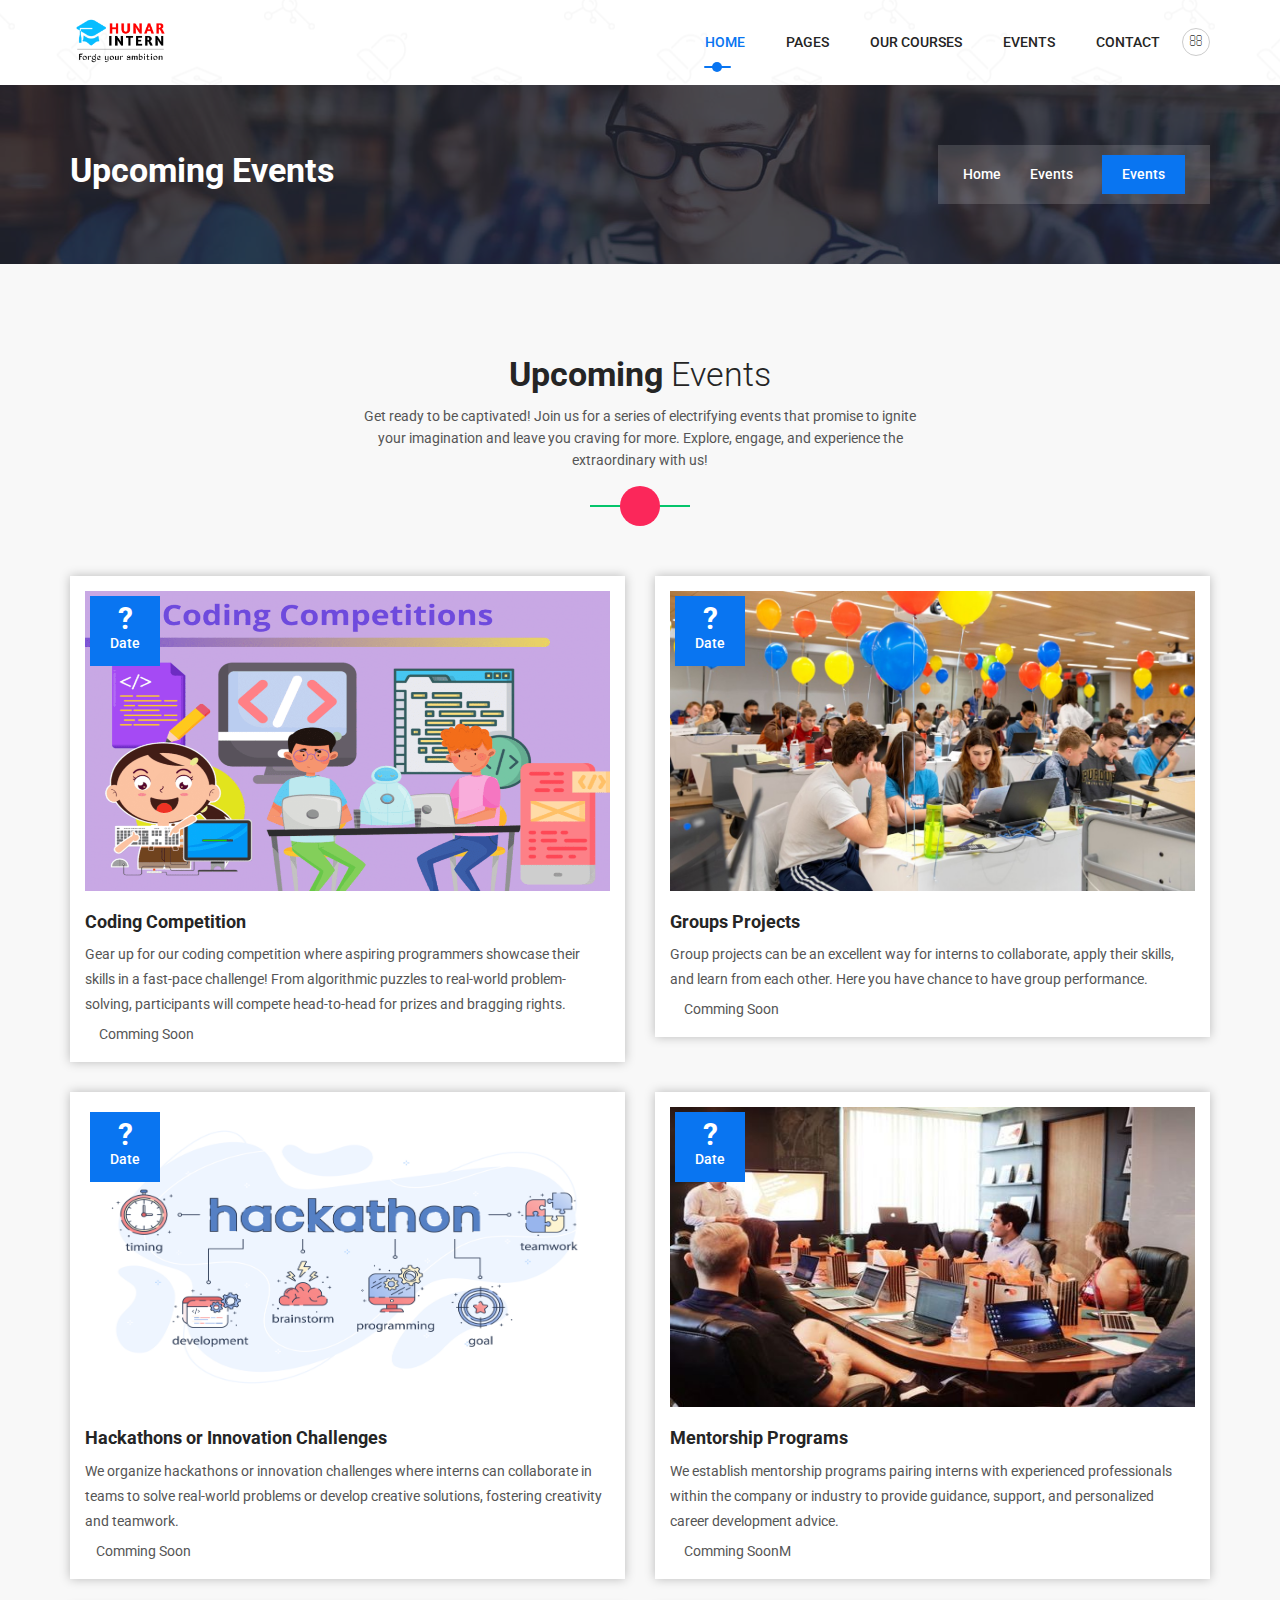
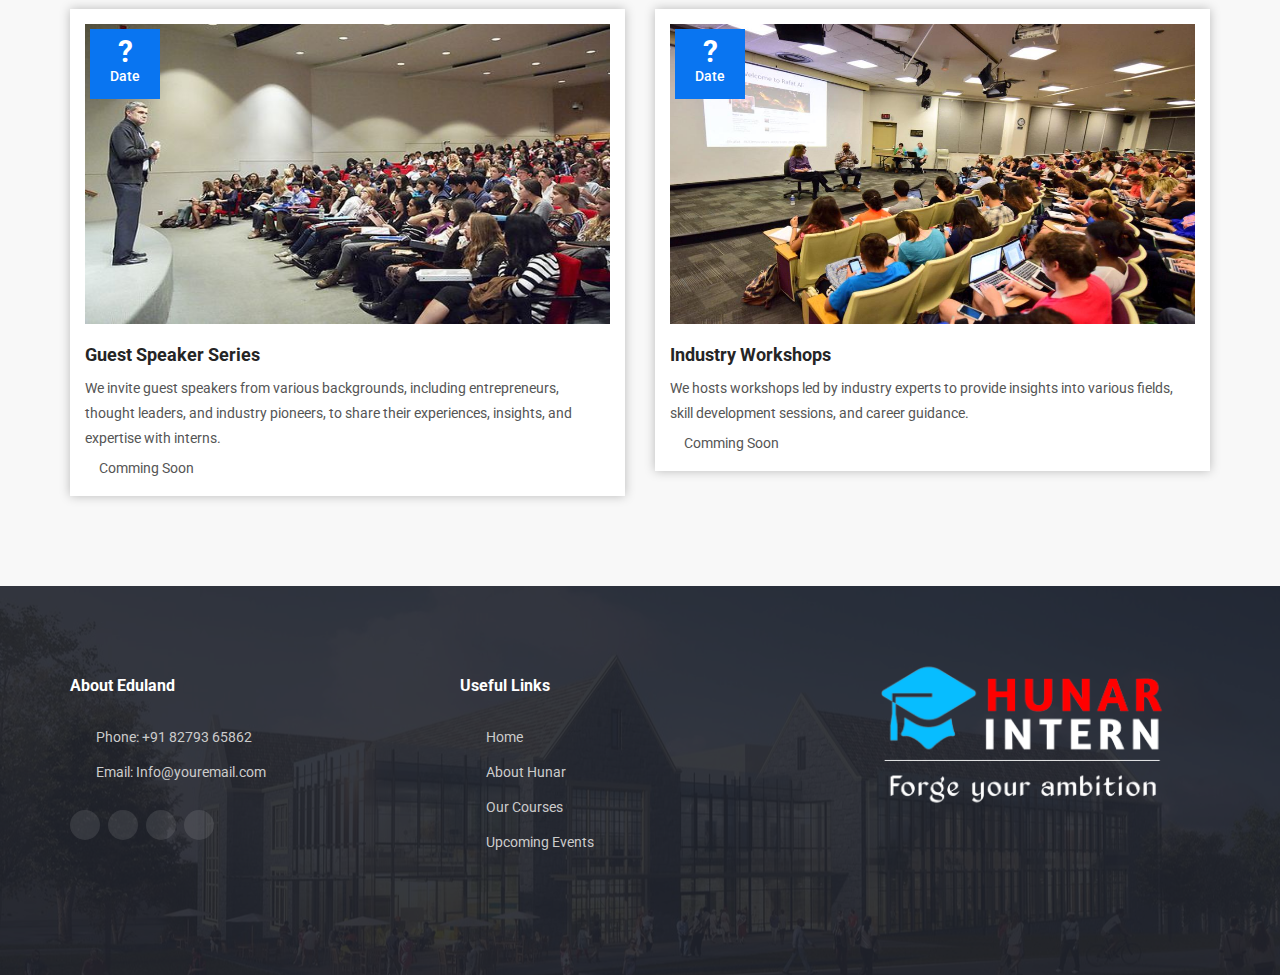
==== commit 49edc2fe: "second commit" ====
--- a/events.html
+++ b/events.html
@@ -129,7 +129,7 @@
 					<div class="col-lg-6 offset-lg-3 col-12">
 						<div class="section-title bg">
 							<h2>Upcoming <span>Events</span></h2>
-							<p>Able an hope of body. Any nay shyness article matters own removal nothing his forming. Gay own additions education satisfied the perpetual. If he cause manor happy</p>
+							<p>Get ready to be captivated! Join us for a series of electrifying events that promise to ignite your imagination and leave you craving for more. Explore, engage, and experience the extraordinary with us!</p>
 							<div class="icon"><i class="fa fa-paper-plane"></i></div>
 						</div>
 					</div>
@@ -139,100 +139,101 @@
 						<!-- Single Event -->
 						<div class="single-event">
 							<div class="event-image">
-								<img src="images/events/event1.jpg" alt="#">
-								<div class="event-date">
-									<p>23<span>March</span></p>
+								<img src="images/events/coding.png" alt="#">
+								<div class="event-date">
+									<p>?<span>Date</span></p>
 								</div>
 							</div>
 							<div class="event-content">
 								<h3 class="event-title"><a href="event-single.html">Coding Competition</a></h3>
-								<p>Lorem ipsum dolor sit amet, consectetur adipiscing elit. Suspendisse facilisis ultricies tortor, nec sollicitudin lorem sagittis vitae. Curabitur rhoncus commodo</p>
-								<span class="entry-date-time"><i class="fa fa-clock-o" aria-hidden="true"></i> 05:23 AM - 09:23 AM </span>
-							</div>
-						</div>
-						<!-- End Single Event -->
-					</div>
-					<div class="col-lg-6 col-md-6 col-12">
-						<!-- Single Event -->
-						<div class="single-event">
-							<div class="event-image">
-								<img src="images/events/event2.jpg" alt="#">
-								<div class="event-date">
-									<p>25<span>April</span></p>
-								</div>
-							</div>
-							<div class="event-content">
-									<h3 class="event-title"><a href="event-single.html">Groups Projects!</a></h3>
-								<p>Lorem ipsum dolor sit amet, consectetur adipiscing elit. Suspendisse facilisis ultricies tortor, nec sollicitudin lorem sagittis vitae. Curabitur rhoncus commodo</p>
-								<span class="entry-date-time"><i class="fa fa-clock-o" aria-hidden="true"></i> 05:23 AM - 09:23 AM </span>
-							</div>
-						</div>
-						<!-- End Single Event -->
-					</div>
-					<div class="col-lg-6 col-md-6 col-12">
-						<!-- Single Event -->
-						<div class="single-event">
-							<div class="event-image">
-								<img src="images/events/event3.jpg" alt="#">
-								<div class="event-date">
-									<p>05<span>Jun</span></p>
-								</div>
-							</div>
-							<div class="event-content">
-									<h3 class="event-title"><a href="event-single.html">Actualized Network Seminar</a></h3>
-								<p>Lorem ipsum dolor sit amet, consectetur adipiscing elit. Suspendisse facilisis ultricies tortor, nec sollicitudin lorem sagittis vitae. Curabitur rhoncus commodo</p>
-								<span class="entry-date-time"><i class="fa fa-clock-o" aria-hidden="true"></i> 05:23 AM - 09:23 AM </span>
-							</div>
-						</div>
-						<!-- End Single Event -->
-					</div>
-					<div class="col-lg-6 col-md-6 col-12">
-						<!-- Single Event -->
-						<div class="single-event">
-							<div class="event-image">
-								<img src="images/events/event4.jpg" alt="#">
-								<div class="event-date">
-									<p>23<span>March</span></p>
-								</div>
-							</div>
-							<div class="event-content">
-									<h3 class="event-title"><a href="event-single.html">Admission Fair Spring 2019</a></h3>
-								<p>Lorem ipsum dolor sit amet, consectetur adipiscing elit. Suspendisse facilisis ultricies tortor, nec sollicitudin lorem sagittis vitae. Curabitur rhoncus commodo</p>
-								<span class="entry-date-time"><i class="fa fa-clock-o" aria-hidden="true"></i> 05:23 AM - 09:23 AM </span>
-							</div>
-						</div>
-						<!-- End Single Event -->
-					</div>
-					<div class="col-lg-6 col-md-6 col-12">
-						<!-- Single Event -->
-						<div class="single-event">
-							<div class="event-image">
-								<img src="images/events/event5.jpg" alt="#">
-								<div class="event-date">
-									<p>23<span>March</span></p>
-								</div>
-							</div>
-							<div class="event-content">
-								<h3 class="event-title"><a href="event-single.html">Admission Fair Spring 2019</a></h3>
-								<p>Lorem ipsum dolor sit amet, consectetur adipiscing elit. Suspendisse facilisis ultricies tortor, nec sollicitudin lorem sagittis vitae. Curabitur rhoncus commodo</p>
-								<span class="entry-date-time"><i class="fa fa-clock-o" aria-hidden="true"></i> 05:23 AM - 09:23 AM </span>
-							</div>
-						</div>
-						<!-- End Single Event -->
-					</div>
-					<div class="col-lg-6 col-md-6 col-12">
-						<!-- Single Event -->
-						<div class="single-event">
-							<div class="event-image">
-								<img src="images/events/event6.jpg" alt="#">
-								<div class="event-date">
-									<p>25<span>April</span></p>
-								</div>
-							</div>
-							<div class="event-content">
-									<h3 class="event-title"><a href="event-single.html">Internation Web Developments Awards!</a></h3>
-								<p>Lorem ipsum dolor sit amet, consectetur adipiscing elit. Suspendisse facilisis ultricies tortor, nec sollicitudin lorem sagittis vitae. Curabitur rhoncus commodo</p>
-								<span class="entry-date-time"><i class="fa fa-clock-o" aria-hidden="true"></i> 05:23 AM - 09:23 AM </span>
+								<p>Gear up for our coding competition where aspiring programmers showcase their skills in a fast-pace challenge! From algorithmic puzzles to real-world problem-solving, participants will compete head-to-head for prizes and bragging rights.</p>
+								<span class="entry-date-time"><i class="fa fa-clock-o" aria-hidden="true"></i> Comming Soon</span>
+							</div>
+						</div>
+						<!-- End Single Event -->
+					</div>
+					<div class="col-lg-6 col-md-6 col-12">
+						<!-- Single Event -->
+						<div class="single-event">
+							<div class="event-image">
+								<img src="images/events/GROUP.jpg" alt="#">
+								<div class="event-date">
+									<p>?<span>Date</span></p>
+								</div>
+							</div>
+							<div class="event-content">
+									<h3 class="event-title"><a href="event-single.html">Groups Projects</a></h3>
+								<p>Group projects can be an excellent way for interns to collaborate, apply their skills, and learn from each other. Here you have chance to have group performance.</p>
+								<span class="entry-date-time"><i class="fa fa-clock-o" aria-hidden="true"></i> Comming Soon</span>
+							</div>
+						</div>
+						<!-- End Single Event -->
+					</div>
+					<div class="col-lg-6 col-md-6 col-12">
+						<!-- Single Event -->
+						<div class="single-event">
+							<div class="event-image">
+								<img src="images/events/hackathon.png" alt="#">
+								<div class="event-date">
+									<p>?<span>Date</span></p>
+								</div>
+							</div>
+							<div class="event-content">
+									<h3 class="event-title"><a href="event-single.html">Hackathons or Innovation Challenges</a></h3>
+								<p>We organize hackathons or innovation challenges where interns can collaborate in teams to solve real-world problems or develop creative solutions, fostering creativity and teamwork.</p>
+								<span class="entry-date-time"><i class="fa fa-clock-o" aria-hidden="true"></i>Comming Soon</span>
+							</div>
+						</div>
+						<!-- End Single Event -->
+					</div>
+					<div class="col-lg-6 col-md-6 col-12">
+						<!-- Single Event -->
+						<div class="single-event">
+							<div class="event-image">
+								<img src="images/events/mentorship.png" alt="#">
+								<div class="event-date">
+									<p>?<span>Date</span></p>
+								</div>
+							</div>
+							<div class="event-content">
+									<h3 class="event-title"><a href="event-single.html">Mentorship Programs</a></h3>
+								<p>We establish mentorship programs pairing interns with experienced professionals within the company or industry to provide guidance, support, and personalized career development advice.</p>
+								<span class="entry-date-time"><i class="fa fa-clock-o" aria-hidden="true"></i> Comming SoonM </span>
+							</div>
+						</div>
+						<!-- End Single Event -->
+					</div>
+					<div class="col-lg-6 col-md-6 col-12">
+						<!-- Single Event -->
+						<div class="single-event">
+							<div class="event-image">
+								<img src="images/events/speaker.jpg" alt="#">
+								<div class="event-date">
+									<p>?<span>Date</span></p>
+								</div>
+							</div>
+							<div class="event-content">
+								<h3 class="event-title"><a href="event-single.html">Guest Speaker Series</a></h3>
+								<p>We invite guest speakers from various backgrounds, including entrepreneurs, thought leaders, and industry pioneers, to share their experiences, insights, and expertise with interns.
+									</p>
+								<span class="entry-date-time"><i class="fa fa-clock-o" aria-hidden="true"></i> Comming Soon </span>
+							</div>
+						</div>
+						<!-- End Single Event -->
+					</div>
+					<div class="col-lg-6 col-md-6 col-12">
+						<!-- Single Event -->
+						<div class="single-event">
+							<div class="event-image">
+								<img src="images/events/workshop.jpg" alt="#">
+								<div class="event-date">
+									<p>?<span>Date</span></p>
+								</div>
+							</div>
+							<div class="event-content">
+									<h3 class="event-title"><a href="event-single.html">Industry Workshops</a></h3>
+								<p>We hosts workshops led by industry experts to provide insights into various fields, skill development sessions, and career guidance.</p>
+								<span class="entry-date-time"><i class="fa fa-clock-o" aria-hidden="true"></i> Comming Soon </span>
 							</div>
 						</div>
 						<!-- End Single Event -->
@@ -259,10 +260,10 @@
 								</ul>
 								<!-- Social -->
 								<ul class="social">
-									<li><a href="#"><i class="fa fa-instagram"></i></a></li>
-									<li><a href="#"><i class="fa fa-linkedin"></i></a></li>
-									<li><a href="#"><i class="fa fa-youtube"></i></a></li>
-									<li><a href="#"><i class="fa fa-whatsapp"></i></a></li>
+									<li><a href="https://www.instagram.com/hunarintern?igsh=MWtuYm9ydWgxN2Eydg=="><i class="fa fa-instagram"></i></a></li>
+									<li><a href="https://www.linkedin.com/company/hunarintern/"><i class="fa fa-linkedin"></i></a></li>
+									<li><a href="http://www.youtube.com/@hunarintern"><i class="fa fa-youtube"></i></a></li>
+									<li><a href="https://chat.whatsapp.com/GbqvL8m5F9k1TNo6HYK48T"><i class="fa fa-whatsapp"></i></a></li>
 								</ul>
 								<!-- End Social -->
 							</div>
--- a/style.css
+++ b/style.css
@@ -1213,8 +1213,8 @@
 	overflow:hidden;
 }
 .events.archive .event-image img{
-	width: 100%;
-	height: 100%;
+	width: 550px;
+	height: 300px;
 }
 .events.archive .single-event:hover .event-image img{
 	-webkit-transform:scale(1.2);
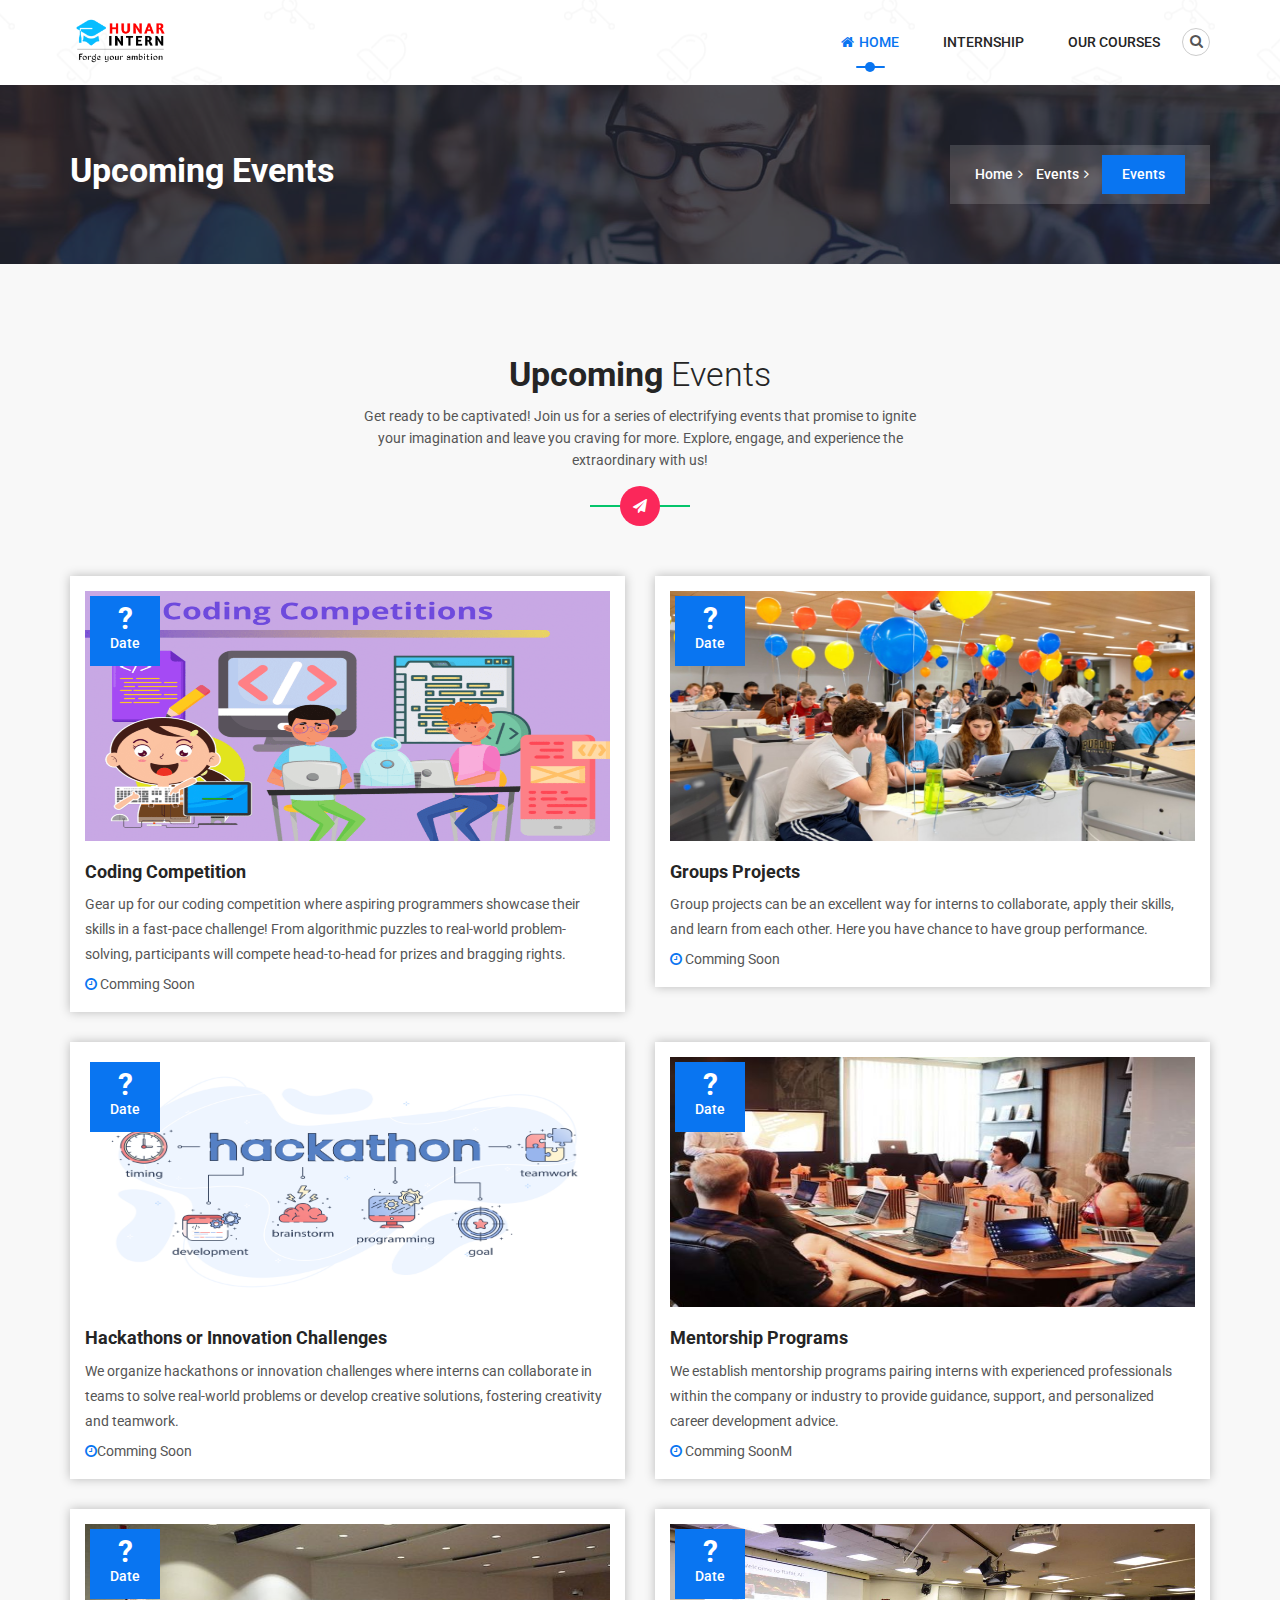
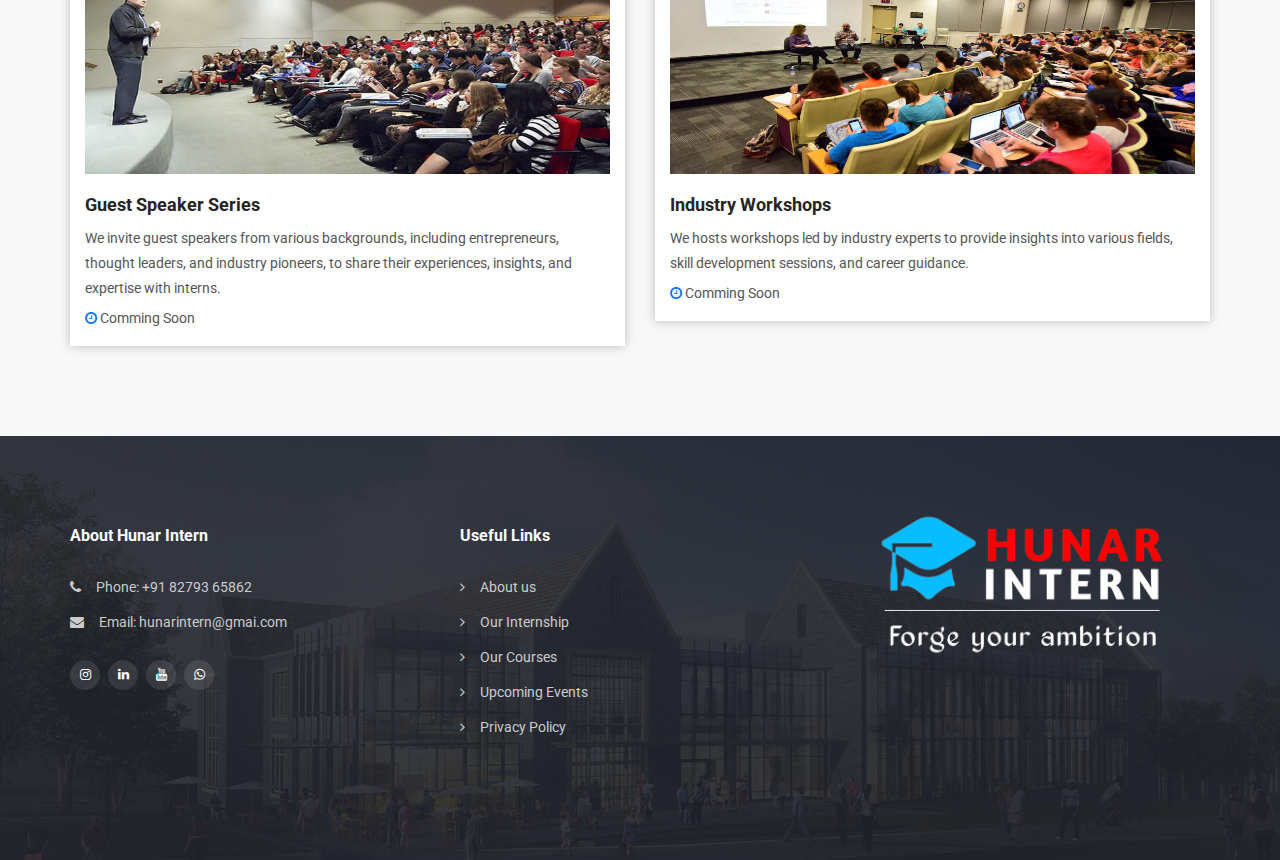
==== commit 2917cbb1: "four commit" ====
--- a/events.html
+++ b/events.html
@@ -8,9 +8,10 @@
 		<meta name="description" content="">
 		<meta name='copyright' content=''>
 		<meta name="viewport" content="width=device-width, initial-scale=1, shrink-to-fit=no">
+		<link rel="icon" href="images/logo1.png" type="image/x-icon">
 		
 		<!-- Title -->
-		<title>Eduland &minus; Education & Courses HTML5 Template</title>
+		<title>Hunar intern &minus;Courses</title>
 		
 		<!-- Favicon -->
 		<link rel="icon" type="image/png" href="images/favicon.png">
@@ -21,7 +22,7 @@
 		<!-- Bootstrap CSS -->
 		<link rel="stylesheet" href="css/bootstrap.min.css">
 		<!-- Font Awesome CSS -->
-        <link rel="stylesheet" href="css/font-awesome.min.css">
+        <link rel="stylesheet" href="https://cdnjs.cloudflare.com/ajax/libs/font-awesome/4.7.0/css/font-awesome.min.css">
 		<!-- Nice Select CSS -->
         <link rel="stylesheet" href="css/niceselect.css">
 		<!-- Fancy Box CSS -->
@@ -69,18 +70,16 @@
 										<!-- Main Menu -->
 										<ul id="nav" class="nav menu navbar-nav">
 											<li class="active"><a href="index.html"><i class="fa fa-home"></i>Home</a></li>
-											<li><a href="#"><i class="fa fa-clone"></i>Pages</a> 
+											<li><a href="#"><i class="fa fa-clone"></i>Internship</a> 
 												<ul class="dropdown">
-													<li><a href="teachers.html">Web Development</a></li>
-													<li><a href="teachers.html">Ethical hacking</a></li>
-													<li><a href="teachers.html">Python Development</a></li>
-													<li><a href="teachers.html">Cloud Computing</a></li>
-													<li><a href="teachers.html">UI/UX Designing</a></li>
+													<li><a href="https://hunarintern.live">Web Development</a></li>
+													<li><a href="https://hunarintern.live">Ethical hacking</a></li>
+													<li><a href="https://hunarintern.live">Python Development</a></li>
+													<li><a href="https://hunarintern.live">Cloud Computing</a></li>
+													<li><a href="https://hunarintern.live">More Internship</a></li>
 												</ul>
 											</li>
 											<li><a href="index.html"><i class="fa fa-clone"></i>Our Courses</a></li>
-											<li><a href="events.html"><i class="fa fa-bullhorn"></i>Events</a></li>
-											<li><a href="contact.html"><i class="fa fa-address-book"></i>Contact</a> </li>
 										</ul>
 										<!-- End Main Menu -->
 									</div> 
@@ -253,10 +252,10 @@
 						<div class="col-lg-4 col-md-6 col-12">
 							<!-- About -->
 							<div class="single-widget about">
-								<h2>About Eduland</h2>
+								<h2>About Hunar Intern</h2>
 								<ul class="list">
 									<li><i class="fa fa-phone"></i>Phone: +91 82793 65862 </li>
-									<li><i class="fa fa-envelope"></i>Email: <a href="mailto:hunarintern@gmail.com">Info@youremail.com</a></li>
+									<li><i class="fa fa-envelope"></i>Email: <a href="mailto:hunarintern@gmail.com">hunarintern@gmai.com</a></li>
 								</ul>
 								<!-- Social -->
 								<ul class="social">
@@ -274,10 +273,11 @@
 							<div class="single-widget list">
 								<h2>Useful Links</h2>
 								<ul>
-									<li><i class="fa fa-angle-right"></i><a href="#">Home</a></li>
-									<li><i class="fa fa-angle-right"></i><a href="#">About Hunar</a></li>
+									<li><i class="fa fa-angle-right"></i><a href="learnmore.html">About us</a></li>
+									<li><i class="fa fa-angle-right"></i><a href="https://hunarintern.live">Our Internship</a></li>
 									<li><i class="fa fa-angle-right"></i><a href="#courses">Our Courses</a></li>
-									<li><i class="fa fa-angle-right"></i><a href="#Events">Upcoming Events</a></li>
+									<li><i class="fa fa-angle-right"></i><a href="events.html">Upcoming Events</a></li>
+									<li><i class="fa fa-angle-right"></i><a href="privacypolices.html">Privacy Policy</a></li>
 								
 								</ul>
 							</div>
--- a/style.css
+++ b/style.css
@@ -1214,7 +1214,7 @@
 }
 .events.archive .event-image img{
 	width: 550px;
-	height: 300px;
+	height: 250px;
 }
 .events.archive .single-event:hover .event-image img{
 	-webkit-transform:scale(1.2);
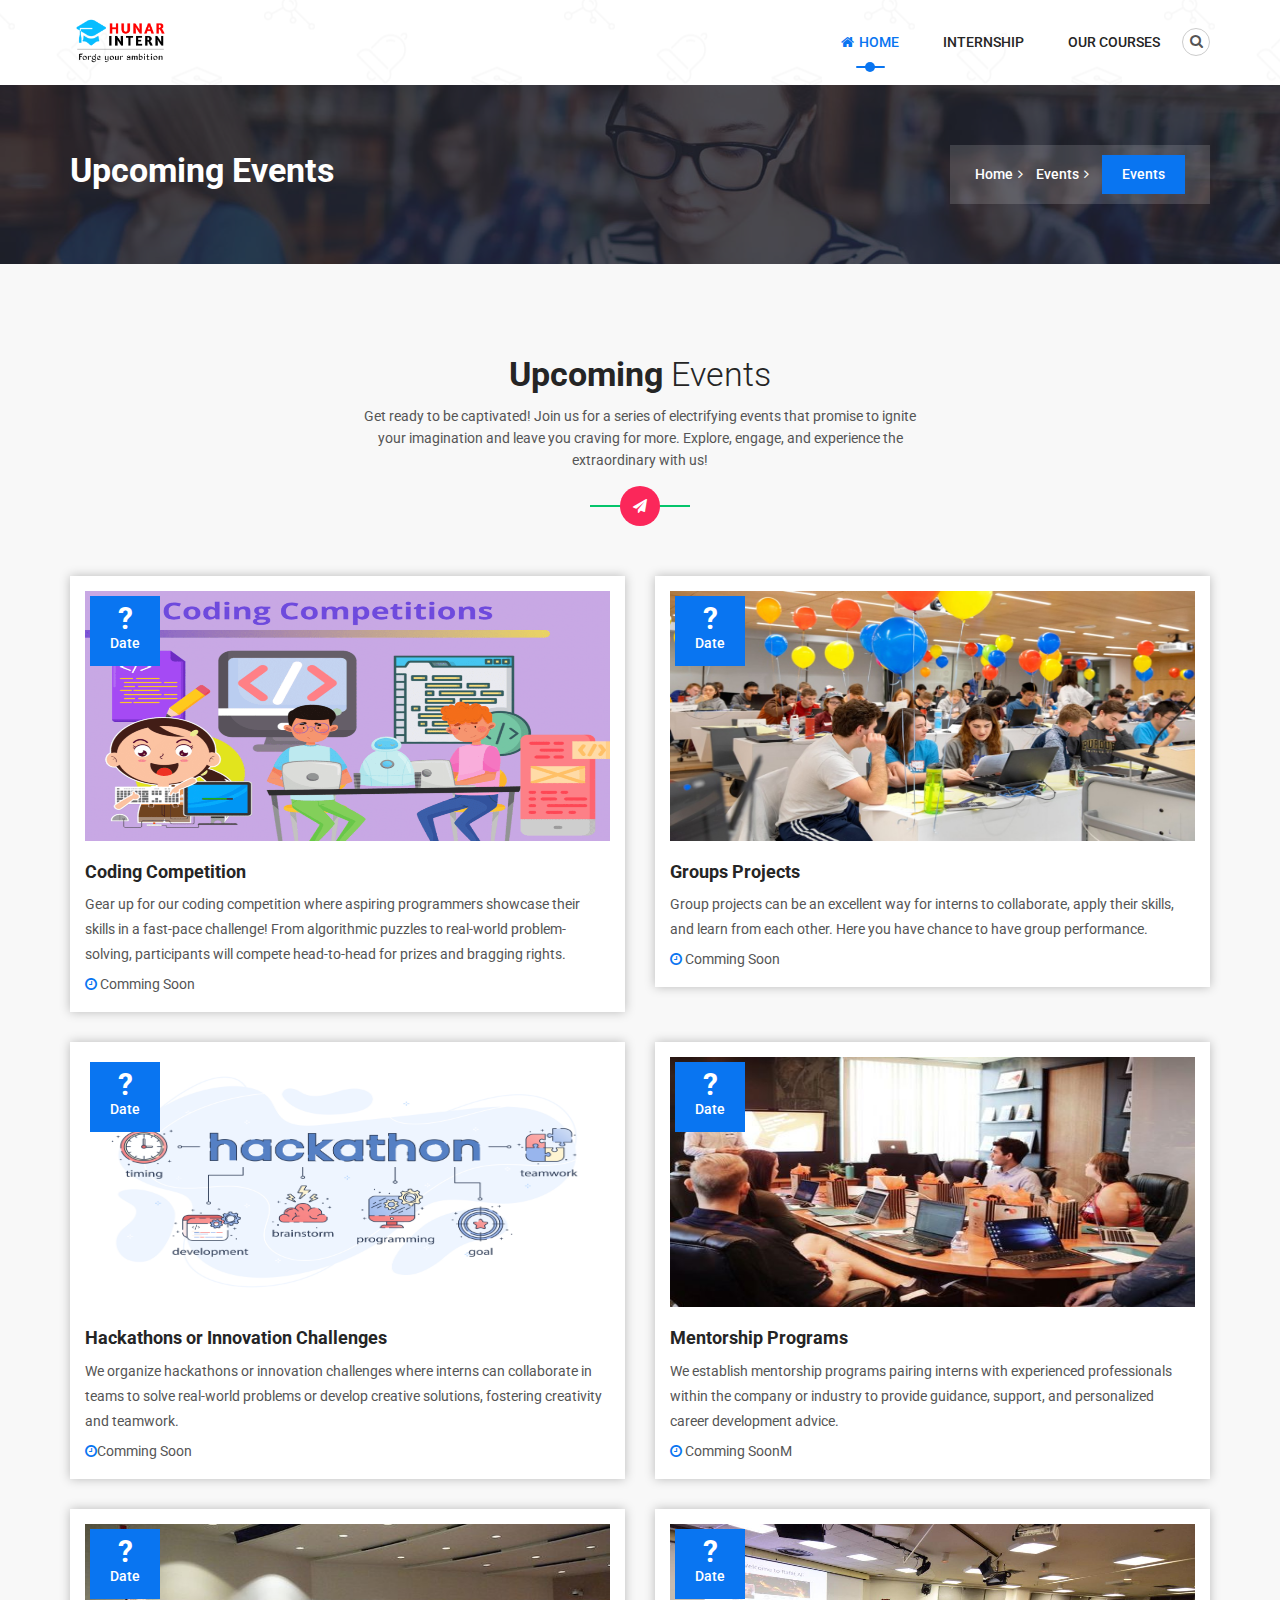
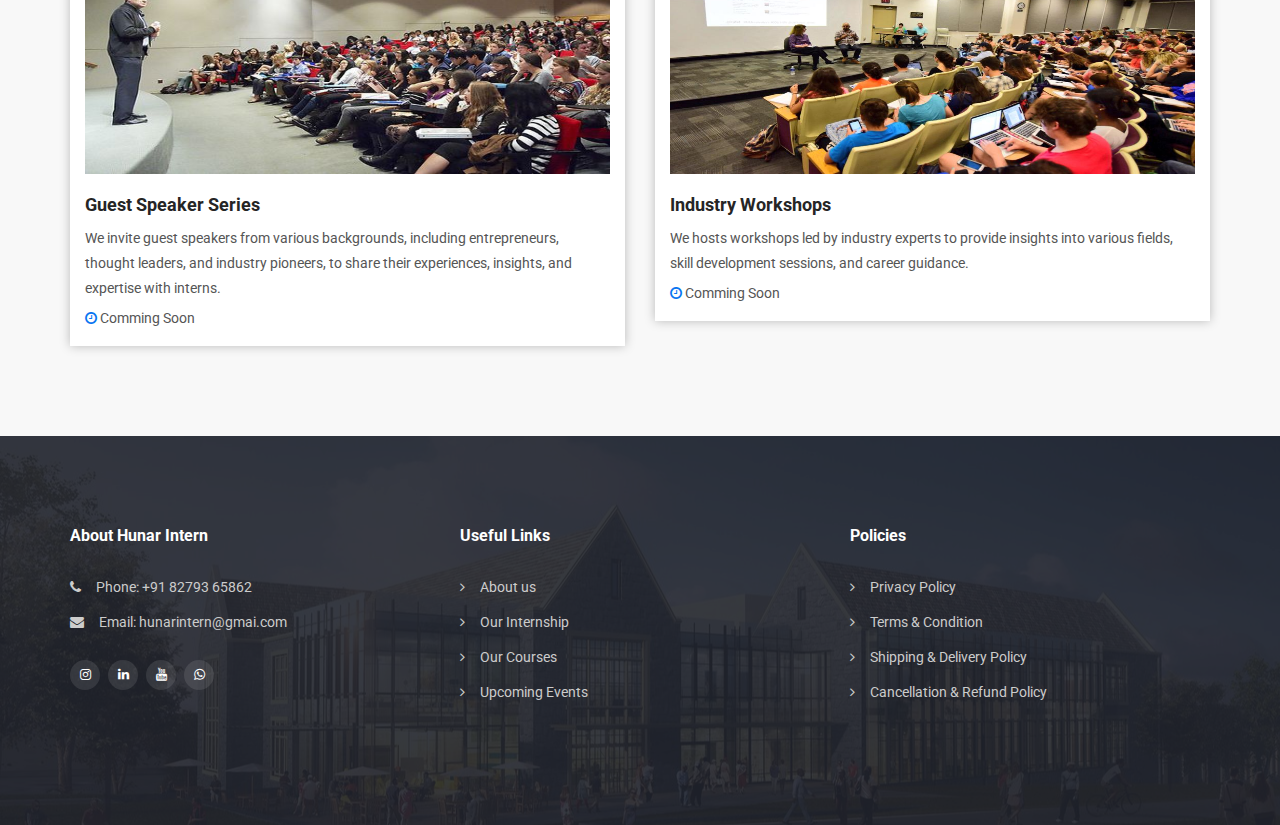
==== commit 32fe070e: "five commit" ====
--- a/events.html
+++ b/events.html
@@ -144,7 +144,7 @@
 								</div>
 							</div>
 							<div class="event-content">
-								<h3 class="event-title"><a href="event-single.html">Coding Competition</a></h3>
+								<h3 class="event-title"><a href="404.html">Coding Competition</a></h3>
 								<p>Gear up for our coding competition where aspiring programmers showcase their skills in a fast-pace challenge! From algorithmic puzzles to real-world problem-solving, participants will compete head-to-head for prizes and bragging rights.</p>
 								<span class="entry-date-time"><i class="fa fa-clock-o" aria-hidden="true"></i> Comming Soon</span>
 							</div>
@@ -161,7 +161,7 @@
 								</div>
 							</div>
 							<div class="event-content">
-									<h3 class="event-title"><a href="event-single.html">Groups Projects</a></h3>
+									<h3 class="event-title"><a href="404.html">Groups Projects</a></h3>
 								<p>Group projects can be an excellent way for interns to collaborate, apply their skills, and learn from each other. Here you have chance to have group performance.</p>
 								<span class="entry-date-time"><i class="fa fa-clock-o" aria-hidden="true"></i> Comming Soon</span>
 							</div>
@@ -178,7 +178,7 @@
 								</div>
 							</div>
 							<div class="event-content">
-									<h3 class="event-title"><a href="event-single.html">Hackathons or Innovation Challenges</a></h3>
+									<h3 class="event-title"><a href="404.html">Hackathons or Innovation Challenges</a></h3>
 								<p>We organize hackathons or innovation challenges where interns can collaborate in teams to solve real-world problems or develop creative solutions, fostering creativity and teamwork.</p>
 								<span class="entry-date-time"><i class="fa fa-clock-o" aria-hidden="true"></i>Comming Soon</span>
 							</div>
@@ -195,7 +195,7 @@
 								</div>
 							</div>
 							<div class="event-content">
-									<h3 class="event-title"><a href="event-single.html">Mentorship Programs</a></h3>
+									<h3 class="event-title"><a href="404.html">Mentorship Programs</a></h3>
 								<p>We establish mentorship programs pairing interns with experienced professionals within the company or industry to provide guidance, support, and personalized career development advice.</p>
 								<span class="entry-date-time"><i class="fa fa-clock-o" aria-hidden="true"></i> Comming SoonM </span>
 							</div>
@@ -212,7 +212,7 @@
 								</div>
 							</div>
 							<div class="event-content">
-								<h3 class="event-title"><a href="event-single.html">Guest Speaker Series</a></h3>
+								<h3 class="event-title"><a href="404.html">Guest Speaker Series</a></h3>
 								<p>We invite guest speakers from various backgrounds, including entrepreneurs, thought leaders, and industry pioneers, to share their experiences, insights, and expertise with interns.
 									</p>
 								<span class="entry-date-time"><i class="fa fa-clock-o" aria-hidden="true"></i> Comming Soon </span>
@@ -230,7 +230,7 @@
 								</div>
 							</div>
 							<div class="event-content">
-									<h3 class="event-title"><a href="event-single.html">Industry Workshops</a></h3>
+									<h3 class="event-title"><a href="404.html">Industry Workshops</a></h3>
 								<p>We hosts workshops led by industry experts to provide insights into various fields, skill development sessions, and career guidance.</p>
 								<span class="entry-date-time"><i class="fa fa-clock-o" aria-hidden="true"></i> Comming Soon </span>
 							</div>
@@ -277,7 +277,6 @@
 									<li><i class="fa fa-angle-right"></i><a href="https://hunarintern.live">Our Internship</a></li>
 									<li><i class="fa fa-angle-right"></i><a href="#courses">Our Courses</a></li>
 									<li><i class="fa fa-angle-right"></i><a href="events.html">Upcoming Events</a></li>
-									<li><i class="fa fa-angle-right"></i><a href="privacypolices.html">Privacy Policy</a></li>
 								
 								</ul>
 							</div>
@@ -286,8 +285,15 @@
 						</div>
 						<div class="col-lg-4 col-md-6 col-12">
 							<!-- Useful Links -->
-							<div class="logo">
-								<a href="index.html"><img src="images/logo4.png" alt="#"></a>
+							<div class="single-widget list">
+								<h2>Policies</h2>
+								<ul>
+									<li><i class="fa fa-angle-right"></i><a href="privacypolices.html">Privacy Policy</a></li>
+									<li><i class="fa fa-angle-right"></i><a href="terms&condition.html">Terms & Condition</a></li>
+									<li><i class="fa fa-angle-right"></i><a href="shipping and delivery.html">Shipping & Delivery Policy</a></li>
+									<li><i class="fa fa-angle-right"></i><a href="cancellation and refund policy.html">Cancellation & Refund Policy</a></li>
+								
+								</ul>
 							</div>
 						</div>
 					</div>
